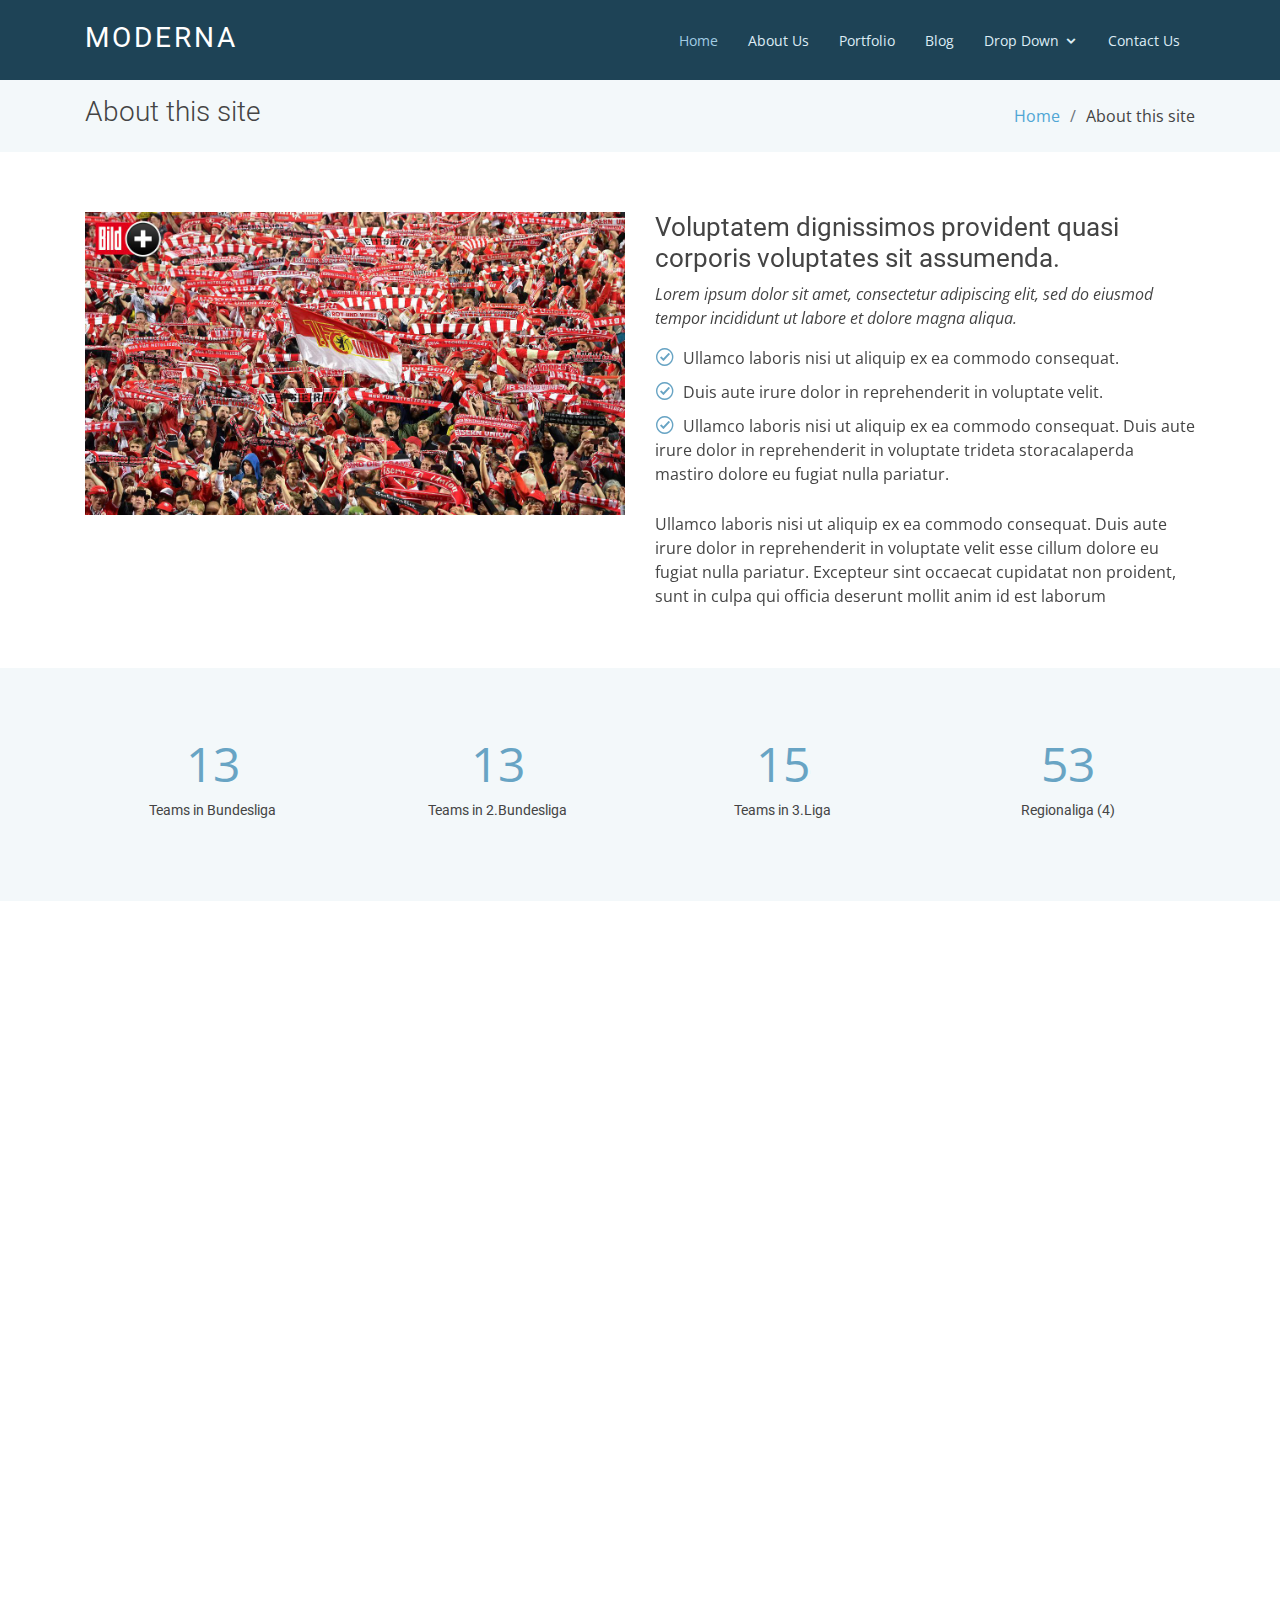
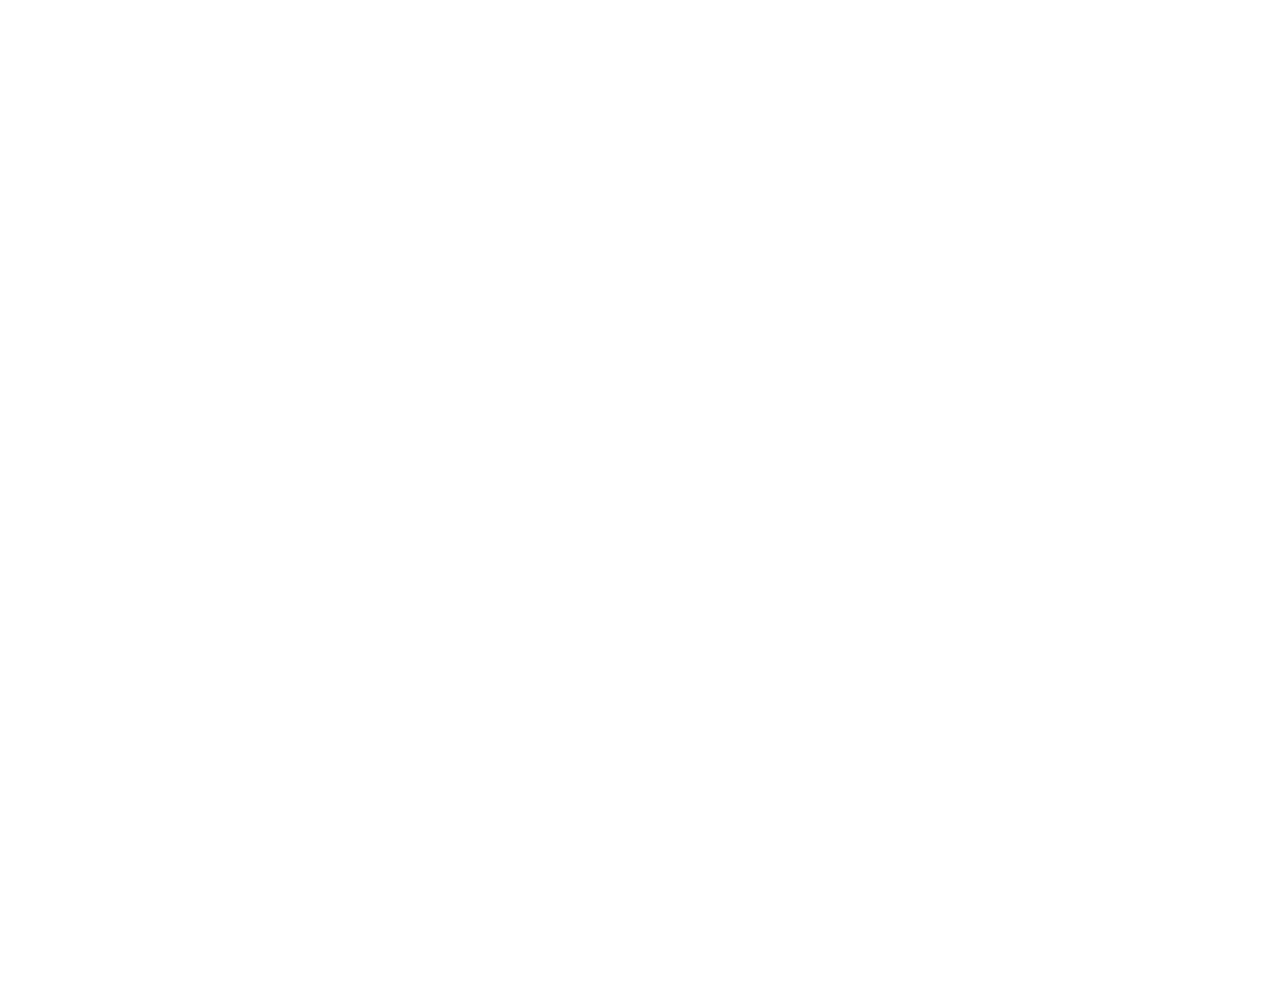
==== about.html @ 38995086 "about page 3" ====
<!DOCTYPE html>
<html lang="en">

<head>
  <meta charset="utf-8">
  <meta content="width=device-width, initial-scale=1.0" name="viewport">

  <title>About - Moderna Bootstrap Template</title>
  <meta content="" name="descriptison">
  <meta content="" name="keywords">

  <!-- Favicons -->
  <link href="assets/img/favicon.png" rel="icon">
  <link href="assets/img/apple-touch-icon.png" rel="apple-touch-icon">

  <!-- Google Fonts -->
  <link href="https://fonts.googleapis.com/css?family=Open+Sans:300,300i,400,400i,600,600i,700,700i|Roboto:300,300i,400,400i,500,500i,700,700i&display=swap" rel="stylesheet">

  <!-- Vendor CSS Files -->
  <link href="assets/vendor/bootstrap/css/bootstrap.min.css" rel="stylesheet">
  <link href="assets/vendor/animate.css/animate.min.css" rel="stylesheet">
  <link href="assets/vendor/icofont/icofont.min.css" rel="stylesheet">
  <link href="assets/vendor/boxicons/css/boxicons.min.css" rel="stylesheet">
  <link href="assets/vendor/venobox/venobox.css" rel="stylesheet">
  <link href="assets/vendor/owl.carousel/assets/owl.carousel.min.css" rel="stylesheet">
  <link href="assets/vendor/aos/aos.css" rel="stylesheet">

  <!-- Template Main CSS File -->
  <link href="assets/css/style.css" rel="stylesheet">

  <!-- =======================================================
  * Template Name: Moderna - v2.0.0
  * Template URL: https://bootstrapmade.com/free-bootstrap-template-corporate-moderna/
  * Author: BootstrapMade.com
  * License: https://bootstrapmade.com/license/
  ======================================================== -->
</head>

<body>

  <!-- ======= Header ======= -->
  <header id="header" class="fixed-top ">
    <div class="container">

      <div class="logo float-left">
        <h1 class="text-light"><a href="index.html"><span>Moderna</span></a></h1>
        <!-- Uncomment below if you prefer to use an image logo -->
        <!-- <a href="index.html"><img src="assets/img/logo.png" alt="" class="img-fluid"></a>-->
      </div>

      <nav class="nav-menu float-right d-none d-lg-block">
        <ul>
          <li class="active"><a href="index.html">Home</a></li>
          <li><a href="about.html">About Us</a></li>
          <li><a href="portfolio.html">Portfolio</a></li>
          <li><a href="blog.html">Blog</a></li>
          <li class="drop-down"><a href="">Drop Down</a>
            <ul>
              <li><a href="#">Drop Down 1</a></li>
              <li class="drop-down"><a href="#">Drop Down 2</a>
                <ul>
                  <li><a href="#">Deep Drop Down 1</a></li>
                  <li><a href="#">Deep Drop Down 2</a></li>
                  <li><a href="#">Deep Drop Down 3</a></li>
                  <li><a href="#">Deep Drop Down 4</a></li>
                  <li><a href="#">Deep Drop Down 5</a></li>
                </ul>
              </li>
              <li><a href="#">Drop Down 3</a></li>
              <li><a href="#">Drop Down 4</a></li>
              <li><a href="#">Drop Down 5</a></li>
            </ul>
          </li>
          <li><a href="contact.html">Contact Us</a></li>
        </ul>
      </nav><!-- .nav-menu -->

    </div>
  </header><!-- End Header -->

  <main id="main">

    <!-- ======= About Us Section ======= -->
    <section class="breadcrumbs">
      <div class="container">

        <div class="d-flex justify-content-between align-items-center">
          <h2>About this site</h2>
          <ol>
            <li><a href="index.html">Home</a></li>
            <li>About this site</li>
          </ol>
        </div>

      </div>
    </section><!-- End About Us Section -->

    <!-- ======= About Section ======= -->
    <section class="about" data-aos="fade-up">
      <div class="container">

        <div class="row">
          <div class="col-lg-6">
            <img src="assets/img/aboutimg2.jpg" class="img-fluid" alt="">
          </div>
          <div class="col-lg-6 pt-4 pt-lg-0">
            <h3>Voluptatem dignissimos provident quasi corporis voluptates sit assumenda.</h3>
            <p class="font-italic">
              Lorem ipsum dolor sit amet, consectetur adipiscing elit, sed do eiusmod tempor incididunt ut labore et dolore
              magna aliqua.
            </p>
            <ul>
              <li><i class="icofont-check-circled"></i> Ullamco laboris nisi ut aliquip ex ea commodo consequat.</li>
              <li><i class="icofont-check-circled"></i> Duis aute irure dolor in reprehenderit in voluptate velit.</li>
              <li><i class="icofont-check-circled"></i> Ullamco laboris nisi ut aliquip ex ea commodo consequat. Duis aute irure dolor in reprehenderit in voluptate trideta storacalaperda mastiro dolore eu fugiat nulla pariatur.</li>
            </ul>
            <p>
              Ullamco laboris nisi ut aliquip ex ea commodo consequat. Duis aute irure dolor in reprehenderit in voluptate
              velit esse cillum dolore eu fugiat nulla pariatur. Excepteur sint occaecat cupidatat non proident, sunt in
              culpa qui officia deserunt mollit anim id est laborum
            </p>
          </div>
        </div>

      </div>
    </section><!-- End About Section -->

    <!-- ======= Facts Section ======= -->
    <section class="facts section-bg" data-aos="fade-up">
      <div class="container">

        <div class="row counters">

          <div class="col-lg-3 col-6 text-center">
            <span data-toggle="counter-up">18</span>
            <p>Teams in Bundesliga</p>
          </div>

          <div class="col-lg-3 col-6 text-center">
            <span data-toggle="counter-up">18</span>
            <p>Teams in 2.Bundesliga</p>
          </div>

          <div class="col-lg-3 col-6 text-center">
            <span data-toggle="counter-up">20</span>
            <p>Teams in 3.Liga</p>
          </div>

          <div class="col-lg-3 col-6 text-center">
            <span data-toggle="counter-up">72</span>
            <p>Regionaliga (4)</p>
          </div>

        </div>

      </div>
    </section><!-- End Facts Section -->

    <!-- ======= Our Skills Section ======= -->
    <section class="skills" data-aos="fade-up">
      <div class="container">

        <div class="section-title">
          <h2>Clubs with the most fans</h2>
          <p>According to Statiska, FC Bayern München has the most fans among the Bundesliga.</p>
        </div>

        <div class="skills-content">

          <div class="progress">
            <div class="progress-bar bg-danger" role="progressbar" aria-valuenow="91.7" aria-valuemin="0" aria-valuemax="100">
              <span class="skill">FC Bayern München<i class="val">9.17 million</i></span>
            </div>
          </div>

          <div class="progress">
            <div class="progress-bar bg-warning" role="progressbar" aria-valuenow="59.5" aria-valuemin="0" aria-valuemax="100">
              <span class="skill">Borussia Dortmund</a><i class="val">5.95 million</i></span>
            </div>
          </div>

          <div class="progress">
            <div class="progress-bar bg-info" role="progressbar" aria-valuenow="18.3" aria-valuemin="0" aria-valuemax="100">
              <span class="skill">HSV<i class="val">1.81 million</i></span>
            </div>
          </div>

          <div class="progress">
            <div class="progress-bar bg-primary" role="progressbar" aria-valuenow="18" aria-valuemin="0" aria-valuemax="100">
              <span class="skill">FC Schalke 04<i class="val">1.8 million</i></span>
            </div>

          </div>

        </div>

      </div>
    </section><!-- End Our Skills Section -->

    <!-- ======= Tetstimonials Section ======= -->
    <section class="testimonials" data-aos="fade-up">
      <div class="container">

        <div class="section-title">
          <h2>Mottos</h2>
          <p>Many clubs have their own mottos, that fans use. Not all the German football clubs have mottos. But for some bigger clubs, such as FC Bayern, their motto "Mia san Mia" is definitely worldwide famous.</p>
        </div>

        <div class="owl-carousel testimonials-carousel">

          <div class="testimonial-item">
            <a href="https://www.youtube.com/watch?v=UnU0D4StXz0&vl=en" target="_blank">
            <img src="assets/img/testimonials/aboutmotto1.jpg" class="testimonial-img" alt="">
          </a>
            <h3>Mia san Mia</h3>
            <h4>FC Bayern München</h4>
            <p>
              <i class="bx bxs-quote-alt-left quote-icon-left"></i>
              "Mia san Mia" is the Bavarian variation of the standard German, "Wir sind wir," or in English, "We are who we are."
              <i class="bx bxs-quote-alt-right quote-icon-right"></i>
            </p>
          </div>

          <div class="testimonial-item">
            <a href="https://www.youtube.com/watch?v=GxeSOawFvVc" target="_blank">
            <img src="assets/img/testimonials/aboutmotto2.jpg" class="testimonial-img" alt="">
          </a>
            <h3>Echte Liebe</h3>
            <h4>Borussia Dortmund</h4>
            <p>
              <i class="bx bxs-quote-alt-left quote-icon-left"></i>
            "Echte Liebe" means "the real love." Dortmund's fans are famous for their love and support towards the club.
              <i class="bx bxs-quote-alt-right quote-icon-right"></i>
            </p>
          </div>

          <div class="testimonial-item">
            <a href="#" target="_blank">
            <img src="assets/img/testimonials/aboutmotto3.jpg" class="testimonial-img" alt="">
          </a>
            <h3>Unser Liebe, Unser Leiden, Unser Leben</h3>
            <h4>Hamburger SV</h4>
            <p>
              <i class="bx bxs-quote-alt-left quote-icon-left"></i>
            The HSV fans enjoy print their motto "Unsere Liebe, Unser Leiden, Unser Leben (Our love, our passion, our lives)"in large letters.
              <i class="bx bxs-quote-alt-right quote-icon-right"></i>
            </p>
          </div>

          <div class="testimonial-item">
            <a href="https://www.youtube.com/watch?v=rd2KHdOimXU" target="_blank">
            <img src="assets/img/testimonials/aboutmotto4.jpg" class="testimonial-img" alt="">
          </a>
            <h3>Wir Leben Dich</h3>
            <h4>FC Schalke 04</h4>
            <p>
              <i class="bx bxs-quote-alt-left quote-icon-left"></i>
              "Wir leben dich" simply means "We live you" in English.
              <i class="bx bxs-quote-alt-right quote-icon-right"></i>
            </p>
          </div>

        </div>

      </div>
    </section><!-- End Ttstimonials Section -->

  </main><!-- End #main -->

  <!-- ======= Footer ======= -->
  <footer id="footer" data-aos="fade-up" data-aos-easing="ease-in-out" data-aos-duration="500">

    <div class="footer-newsletter">
      <div class="container">
        <div class="row">
          <div class="col-lg-6">
            <h4>Our Newsletter</h4>
            <p>Tamen quem nulla quae legam multos aute sint culpa legam noster magna</p>
          </div>
          <div class="col-lg-6">
            <form action="" method="post">
              <input type="email" name="email"><input type="submit" value="Subscribe">
            </form>
          </div>
        </div>
      </div>
    </div>

    <div class="footer-top">
      <div class="container">
        <div class="row">

          <div class="col-lg-3 col-md-6 footer-links">
            <h4>Useful Links</h4>
            <ul>
              <li><i class="bx bx-chevron-right"></i> <a href="#">Home</a></li>
              <li><i class="bx bx-chevron-right"></i> <a href="#">About us</a></li>
              <li><i class="bx bx-chevron-right"></i> <a href="#">Services</a></li>
              <li><i class="bx bx-chevron-right"></i> <a href="#">Terms of service</a></li>
              <li><i class="bx bx-chevron-right"></i> <a href="#">Privacy policy</a></li>
            </ul>
          </div>

          <div class="col-lg-3 col-md-6 footer-links">
            <h4>Our Services</h4>
            <ul>
              <li><i class="bx bx-chevron-right"></i> <a href="#">Web Design</a></li>
              <li><i class="bx bx-chevron-right"></i> <a href="#">Web Development</a></li>
              <li><i class="bx bx-chevron-right"></i> <a href="#">Product Management</a></li>
              <li><i class="bx bx-chevron-right"></i> <a href="#">Marketing</a></li>
              <li><i class="bx bx-chevron-right"></i> <a href="#">Graphic Design</a></li>
            </ul>
          </div>

          <div class="col-lg-3 col-md-6 footer-contact">
            <h4>Contact Us</h4>
            <p>
              A108 Adam Street <br>
              New York, NY 535022<br>
              United States <br><br>
              <strong>Phone:</strong> +1 5589 55488 55<br>
              <strong>Email:</strong> info@example.com<br>
            </p>

          </div>

          <div class="col-lg-3 col-md-6 footer-info">
            <h3>About Moderna</h3>
            <p>Cras fermentum odio eu feugiat lide par naso tierra. Justo eget nada terra videa magna derita valies darta donna mare fermentum iaculis eu non diam phasellus.</p>
            <div class="social-links mt-3">
              <a href="#" class="twitter"><i class="bx bxl-twitter"></i></a>
              <a href="#" class="facebook"><i class="bx bxl-facebook"></i></a>
              <a href="#" class="instagram"><i class="bx bxl-instagram"></i></a>
              <a href="#" class="linkedin"><i class="bx bxl-linkedin"></i></a>
            </div>
          </div>

        </div>
      </div>
    </div>

    <div class="container">
      <div class="copyright">
        &copy; Copyright <strong><span>Moderna</span></strong>. All Rights Reserved
      </div>
      <div class="credits">
        <!-- All the links in the footer should remain intact. -->
        <!-- You can delete the links only if you purchased the pro version. -->
        <!-- Licensing information: https://bootstrapmade.com/license/ -->
        <!-- Purchase the pro version with working PHP/AJAX contact form: https://bootstrapmade.com/free-bootstrap-template-corporate-moderna/ -->
        Designed by <a href="https://bootstrapmade.com/">BootstrapMade</a>
      </div>
    </div>
  </footer><!-- End Footer -->

  <a href="#" class="back-to-top"><i class="icofont-simple-up"></i></a>

  <!-- Vendor JS Files -->
  <script src="assets/vendor/jquery/jquery.min.js"></script>
  <script src="assets/vendor/bootstrap/js/bootstrap.bundle.min.js"></script>
  <script src="assets/vendor/jquery.easing/jquery.easing.min.js"></script>
  <script src="assets/vendor/php-email-form/validate.js"></script>
  <script src="assets/vendor/venobox/venobox.min.js"></script>
  <script src="assets/vendor/waypoints/jquery.waypoints.min.js"></script>
  <script src="assets/vendor/counterup/counterup.min.js"></script>
  <script src="assets/vendor/owl.carousel/owl.carousel.min.js"></script>
  <script src="assets/vendor/isotope-layout/isotope.pkgd.min.js"></script>
  <script src="assets/vendor/aos/aos.js"></script>

  <!-- Template Main JS File -->
  <script src="assets/js/main.js"></script>

</body>

</html>
---- assets/vendor/venobox/venobox.css ----
/* ------ venobox.css --------*/
.vbox-overlay *, .vbox-overlay *:before, .vbox-overlay *:after{
    -webkit-backface-visibility: hidden;
    -webkit-box-sizing:border-box;
    -moz-box-sizing:border-box;
    box-sizing:border-box;
}
.vbox-overlay * { 
    -webkit-backface-visibility: visible;
    backface-visibility: visible;
}
.vbox-overlay{
    display: -webkit-flex;
    display: flex;
    -webkit-flex-direction: column;
    flex-direction: column;
    -webkit-justify-content: center;
    justify-content: center;
    -webkit-align-items: center;
    align-items: center;
    position: fixed;
    left: 0;
    top: 0;
    bottom: 0;
    right: 0;
    z-index: 1040;
    -webkit-transform:translateZ(1000px);
    transform: translateZ(1000px);
    transform-style: preserve-3d;
}

/* ----- navigation ----- */
.vbox-title{
    width: 100%;
    height: 40px;
    float: left;
    text-align: center;
    line-height: 28px;
    font-size: 12px;
    padding: 6px 40px;
    overflow: hidden;
    position: fixed;
    display: none;
    left: 0;
    z-index: 1050;
}
.vbox-close{
    cursor: pointer;
    position: fixed;
    top: -1px;
    right: 0;
    width: 50px;
    height: 40px;
    padding: 6px;
    display: block;
    background-position:10px center;
    overflow: hidden;
    font-size: 24px;
    line-height: 1;
    text-align: center;
    z-index: 1050;
}
.vbox-num{
    cursor: pointer;
    position: fixed;
    left: 0;
    height: 40px;
    display: block;
    overflow: hidden;
    line-height: 28px;
    font-size: 12px;
    padding: 6px 10px;
    display: none;
    z-index: 1050;
}
/* ----- navigation ARROWS ----- */
.vbox-next, .vbox-prev{
    position: fixed;
    top: 50%;
    margin-top: -15px;
    overflow: hidden;
    cursor: pointer;
    display: block;
    width: 45px;
    height: 45px;
    z-index: 1050;
}
.vbox-next span, .vbox-prev span{
    position: relative;
    width: 20px;
    height: 20px;
    border: 2px solid transparent;
    border-top-color: #B6B6B6;
    border-right-color: #B6B6B6;
    text-indent: -100px;
    position: absolute;
    top: 8px;
    display: block;
}
.vbox-prev{
    left: 15px;
}
.vbox-next{
    right: 15px;
}
.vbox-prev span{
    left: 10px;
    -ms-transform: rotate(-135deg);
    -webkit-transform: rotate(-135deg);
    transform: rotate(-135deg);
}
.vbox-next span{
    -ms-transform: rotate(45deg);
    -webkit-transform: rotate(45deg);
    transform: rotate(45deg);
    right: 10px;
}
/* ------- inline window ------ */
.vbox-inline{
    width: 420px;
    height: 315px;
    height: 70vh;
    padding: 10px;
    background: #fff;
    margin: 0 auto;
    overflow: auto;
    text-align: left;
}
/* ------- Video & iFrames window ------ */
.venoframe{
    max-width: 100%;
    width: 100%;
    border: none;
    width: 100%;
    height: 260px;
    height: 70vh;
}
.venoframe.vbvid{
    height: 260px;
}
@media (min-width: 768px) {
    .venoframe, .vbox-inline{
        width: 90%;
        height: 360px;
        height: 70vh;
    }
    .venoframe.vbvid{
        width: 640px;
        height: 360px;
    }
}
@media (min-width: 992px) {
    .venoframe, .vbox-inline{
        max-width: 1200px;
        width: 80%;
        height: 540px;
        height: 70vh;
    }
    .venoframe.vbvid{
        width: 960px;
        height: 540px;
    }
}
/* 
Please do NOT edit this part! 
or at least read this note: http://i.imgur.com/7C0ws9e.gif
*/
.vbox-open{
    overflow: hidden;
}
.vbox-container{
    position: absolute;
    left: 0;
    right: 0;
    top: 0;
    bottom: 0;
    overflow-x: hidden;
    overflow-y: scroll;
    overflow-scrolling: touch;
    -webkit-overflow-scrolling: touch;
    z-index: 20;
    max-height: 100%;

}

.vbox-content{
    text-align: center;
    float: left;
    width: 100%;
    position: relative;
    overflow: hidden;
    padding: 20px 10px;
}
.vbox-container img{
    max-width: 100%;
    height: auto;
}
.vbox-figlio{
    box-shadow: 0 0 12px rgba(0,0,0,0.19), 0 6px 6px rgba(0,0,0,0.23);
    max-width: 100%;
    text-align: initial;
}
img.vbox-figlio{
    -webkit-user-select: none;
-khtml-user-select: none;
-moz-user-select: none;
-o-user-select: none;
user-select: none;
}
.vbox-content.swipe-left{
    margin-left: -200px !important;
}
.vbox-content.swipe-right{
    margin-left: 200px !important;
}
.vbox-animated{
    webkit-transition: margin 300ms ease-out;
    transition: margin 300ms ease-out;
}

/* ---------- preloader ----------
 * SPINKIT 
 * http://tobiasahlin.com/spinkit/
-------------------------------- */
.sk-double-bounce,.sk-rotating-plane{width:40px;height:40px;margin:40px auto}.sk-rotating-plane{background-color:#333;-webkit-animation:sk-rotatePlane 1.2s infinite ease-in-out;animation:sk-rotatePlane 1.2s infinite ease-in-out}@-webkit-keyframes sk-rotatePlane{0%{-webkit-transform:perspective(120px) rotateX(0) rotateY(0);transform:perspective(120px) rotateX(0) rotateY(0)}50%{-webkit-transform:perspective(120px) rotateX(-180.1deg) rotateY(0);transform:perspective(120px) rotateX(-180.1deg) rotateY(0)}100%{-webkit-transform:perspective(120px) rotateX(-180deg) rotateY(-179.9deg);transform:perspective(120px) rotateX(-180deg) rotateY(-179.9deg)}}@keyframes sk-rotatePlane{0%{-webkit-transform:perspective(120px) rotateX(0) rotateY(0);transform:perspective(120px) rotateX(0) rotateY(0)}50%{-webkit-transform:perspective(120px) rotateX(-180.1deg) rotateY(0);transform:perspective(120px) rotateX(-180.1deg) rotateY(0)}100%{-webkit-transform:perspective(120px) rotateX(-180deg) rotateY(-179.9deg);transform:perspective(120px) rotateX(-180deg) rotateY(-179.9deg)}}.sk-double-bounce{position:relative}.sk-double-bounce .sk-child{width:100%;height:100%;border-radius:50%;background-color:#333;opacity:.6;position:absolute;top:0;left:0;-webkit-animation:sk-doubleBounce 2s infinite ease-in-out;animation:sk-doubleBounce 2s infinite ease-in-out}.sk-chasing-dots .sk-child,.sk-spinner-pulse,.sk-three-bounce .sk-child{background-color:#333;border-radius:100%}.sk-double-bounce .sk-double-bounce2{-webkit-animation-delay:-1s;animation-delay:-1s}@-webkit-keyframes sk-doubleBounce{0%,100%{-webkit-transform:scale(0);transform:scale(0)}50%{-webkit-transform:scale(1);transform:scale(1)}}@keyframes sk-doubleBounce{0%,100%{-webkit-transform:scale(0);transform:scale(0)}50%{-webkit-transform:scale(1);transform:scale(1)}}.sk-wave{margin:40px auto;width:50px;height:40px;text-align:center;font-size:10px}.sk-wave .sk-rect{background-color:#333;height:100%;width:6px;display:inline-block;-webkit-animation:sk-waveStretchDelay 1.2s infinite ease-in-out;animation:sk-waveStretchDelay 1.2s infinite ease-in-out}.sk-wave .sk-rect1{-webkit-animation-delay:-1.2s;animation-delay:-1.2s}.sk-wave .sk-rect2{-webkit-animation-delay:-1.1s;animation-delay:-1.1s}.sk-wave .sk-rect3{-webkit-animation-delay:-1s;animation-delay:-1s}.sk-wave .sk-rect4{-webkit-animation-delay:-.9s;animation-delay:-.9s}.sk-wave .sk-rect5{-webkit-animation-delay:-.8s;animation-delay:-.8s}@-webkit-keyframes sk-waveStretchDelay{0%,100%,40%{-webkit-transform:scaleY(.4);transform:scaleY(.4)}20%{-webkit-transform:scaleY(1);transform:scaleY(1)}}@keyframes sk-waveStretchDelay{0%,100%,40%{-webkit-transform:scaleY(.4);transform:scaleY(.4)}20%{-webkit-transform:scaleY(1);transform:scaleY(1)}}.sk-wandering-cubes{margin:40px auto;width:40px;height:40px;position:relative}.sk-wandering-cubes .sk-cube{background-color:#333;width:10px;height:10px;position:absolute;top:0;left:0;-webkit-animation:sk-wanderingCube 1.8s ease-in-out -1.8s infinite both;animation:sk-wanderingCube 1.8s ease-in-out -1.8s infinite both}.sk-chasing-dots,.sk-spinner-pulse{width:40px;height:40px;margin:40px auto}.sk-wandering-cubes .sk-cube2{-webkit-animation-delay:-.9s;animation-delay:-.9s}@-webkit-keyframes sk-wanderingCube{0%{-webkit-transform:rotate(0);transform:rotate(0)}25%{-webkit-transform:translateX(30px) rotate(-90deg) scale(.5);transform:translateX(30px) rotate(-90deg) scale(.5)}50%{-webkit-transform:translateX(30px) translateY(30px) rotate(-179deg);transform:translateX(30px) translateY(30px) rotate(-179deg)}50.1%{-webkit-transform:translateX(30px) translateY(30px) rotate(-180deg);transform:translateX(30px) translateY(30px) rotate(-180deg)}75%{-webkit-transform:translateX(0) translateY(30px) rotate(-270deg) scale(.5);transform:translateX(0) translateY(30px) rotate(-270deg) scale(.5)}100%{-webkit-transform:rotate(-360deg);transform:rotate(-360deg)}}@keyframes sk-wanderingCube{0%{-webkit-transform:rotate(0);transform:rotate(0)}25%{-webkit-transform:translateX(30px) rotate(-90deg) scale(.5);transform:translateX(30px) rotate(-90deg) scale(.5)}50%{-webkit-transform:translateX(30px) translateY(30px) rotate(-179deg);transform:translateX(30px) translateY(30px) rotate(-179deg)}50.1%{-webkit-transform:translateX(30px) translateY(30px) rotate(-180deg);transform:translateX(30px) translateY(30px) rotate(-180deg)}75%{-webkit-transform:translateX(0) translateY(30px) rotate(-270deg) scale(.5);transform:translateX(0) translateY(30px) rotate(-270deg) scale(.5)}100%{-webkit-transform:rotate(-360deg);transform:rotate(-360deg)}}.sk-spinner-pulse{-webkit-animation:sk-pulseScaleOut 1s infinite ease-in-out;animation:sk-pulseScaleOut 1s infinite ease-in-out}@-webkit-keyframes sk-pulseScaleOut{0%{-webkit-transform:scale(0);transform:scale(0)}100%{-webkit-transform:scale(1);transform:scale(1);opacity:0}}@keyframes sk-pulseScaleOut{0%{-webkit-transform:scale(0);transform:scale(0)}100%{-webkit-transform:scale(1);transform:scale(1);opacity:0}}.sk-chasing-dots{position:relative;text-align:center;-webkit-animation:sk-chasingDotsRotate 2s infinite linear;animation:sk-chasingDotsRotate 2s infinite linear}.sk-chasing-dots .sk-child{width:60%;height:60%;display:inline-block;position:absolute;top:0;-webkit-animation:sk-chasingDotsBounce 2s infinite ease-in-out;animation:sk-chasingDotsBounce 2s infinite ease-in-out}.sk-chasing-dots .sk-dot2{top:auto;bottom:0;-webkit-animation-delay:-1s;animation-delay:-1s}@-webkit-keyframes sk-chasingDotsRotate{100%{-webkit-transform:rotate(360deg);transform:rotate(360deg)}}@keyframes sk-chasingDotsRotate{100%{-webkit-transform:rotate(360deg);transform:rotate(360deg)}}@-webkit-keyframes sk-chasingDotsBounce{0%,100%{-webkit-transform:scale(0);transform:scale(0)}50%{-webkit-transform:scale(1);transform:scale(1)}}@keyframes sk-chasingDotsBounce{0%,100%{-webkit-transform:scale(0);transform:scale(0)}50%{-webkit-transform:scale(1);transform:scale(1)}}.sk-three-bounce{margin:40px auto;width:80px;text-align:center}.sk-three-bounce .sk-child{width:20px;height:20px;display:inline-block;-webkit-animation:sk-three-bounce 1.4s ease-in-out 0s infinite both;animation:sk-three-bounce 1.4s ease-in-out 0s infinite both}.sk-circle .sk-child:before,.sk-fading-circle .sk-circle:before{display:block;border-radius:100%;content:'';background-color:#333}.sk-three-bounce .sk-bounce1{-webkit-animation-delay:-.32s;animation-delay:-.32s}.sk-three-bounce .sk-bounce2{-webkit-animation-delay:-.16s;animation-delay:-.16s}@-webkit-keyframes sk-three-bounce{0%,100%,80%{-webkit-transform:scale(0);transform:scale(0)}40%{-webkit-transform:scale(1);transform:scale(1)}}@keyframes sk-three-bounce{0%,100%,80%{-webkit-transform:scale(0);transform:scale(0)}40%{-webkit-transform:scale(1);transform:scale(1)}}.sk-circle{margin:40px auto;width:40px;height:40px;position:relative}.sk-circle .sk-child{width:100%;height:100%;position:absolute;left:0;top:0}.sk-circle .sk-child:before{margin:0 auto;width:15%;height:15%;-webkit-animation:sk-circleBounceDelay 1.2s infinite ease-in-out both;animation:sk-circleBounceDelay 1.2s infinite ease-in-out both}.sk-circle .sk-circle2{-webkit-transform:rotate(30deg);-ms-transform:rotate(30deg);transform:rotate(30deg)}.sk-circle .sk-circle3{-webkit-transform:rotate(60deg);-ms-transform:rotate(60deg);transform:rotate(60deg)}.sk-circle .sk-circle4{-webkit-transform:rotate(90deg);-ms-transform:rotate(90deg);transform:rotate(90deg)}.sk-circle .sk-circle5{-webkit-transform:rotate(120deg);-ms-transform:rotate(120deg);transform:rotate(120deg)}.sk-circle .sk-circle6{-webkit-transform:rotate(150deg);-ms-transform:rotate(150deg);transform:rotate(150deg)}.sk-circle .sk-circle7{-webkit-transform:rotate(180deg);-ms-transform:rotate(180deg);transform:rotate(180deg)}.sk-circle .sk-circle8{-webkit-transform:rotate(210deg);-ms-transform:rotate(210deg);transform:rotate(210deg)}.sk-circle .sk-circle9{-webkit-transform:rotate(240deg);-ms-transform:rotate(240deg);transform:rotate(240deg)}.sk-circle .sk-circle10{-webkit-transform:rotate(270deg);-ms-transform:rotate(270deg);transform:rotate(270deg)}.sk-circle .sk-circle11{-webkit-transform:rotate(300deg);-ms-transform:rotate(300deg);transform:rotate(300deg)}.sk-circle .sk-circle12{-webkit-transform:rotate(330deg);-ms-transform:rotate(330deg);transform:rotate(330deg)}.sk-circle .sk-circle2:before{-webkit-animation-delay:-1.1s;animation-delay:-1.1s}.sk-circle .sk-circle3:before{-webkit-animation-delay:-1s;animation-delay:-1s}.sk-circle .sk-circle4:before{-webkit-animation-delay:-.9s;animation-delay:-.9s}.sk-circle .sk-circle5:before{-webkit-animation-delay:-.8s;animation-delay:-.8s}.sk-circle .sk-circle6:before{-webkit-animation-delay:-.7s;animation-delay:-.7s}.sk-circle .sk-circle7:before{-webkit-animation-delay:-.6s;animation-delay:-.6s}.sk-circle .sk-circle8:before{-webkit-animation-delay:-.5s;animation-delay:-.5s}.sk-circle .sk-circle9:before{-webkit-animation-delay:-.4s;animation-delay:-.4s}.sk-circle .sk-circle10:before{-webkit-animation-delay:-.3s;animation-delay:-.3s}.sk-circle .sk-circle11:before{-webkit-animation-delay:-.2s;animation-delay:-.2s}.sk-circle .sk-circle12:before{-webkit-animation-delay:-.1s;animation-delay:-.1s}@-webkit-keyframes sk-circleBounceDelay{0%,100%,80%{-webkit-transform:scale(0);transform:scale(0)}40%{-webkit-transform:scale(1);transform:scale(1)}}@keyframes sk-circleBounceDelay{0%,100%,80%{-webkit-transform:scale(0);transform:scale(0)}40%{-webkit-transform:scale(1);transform:scale(1)}}.sk-cube-grid{width:40px;height:40px;margin:40px auto}.sk-cube-grid .sk-cube{width:33.33%;height:33.33%;background-color:#333;float:left;-webkit-animation:sk-cubeGridScaleDelay 1.3s infinite ease-in-out;animation:sk-cubeGridScaleDelay 1.3s infinite ease-in-out}.sk-cube-grid .sk-cube1{-webkit-animation-delay:.2s;animation-delay:.2s}.sk-cube-grid .sk-cube2{-webkit-animation-delay:.3s;animation-delay:.3s}.sk-cube-grid .sk-cube3{-webkit-animation-delay:.4s;animation-delay:.4s}.sk-cube-grid .sk-cube4{-webkit-animation-delay:.1s;animation-delay:.1s}.sk-cube-grid .sk-cube5{-webkit-animation-delay:.2s;animation-delay:.2s}.sk-cube-grid .sk-cube6{-webkit-animation-delay:.3s;animation-delay:.3s}.sk-cube-grid .sk-cube7{-webkit-animation-delay:0ms;animation-delay:0ms}.sk-cube-grid .sk-cube8{-webkit-animation-delay:.1s;animation-delay:.1s}.sk-cube-grid .sk-cube9{-webkit-animation-delay:.2s;animation-delay:.2s}@-webkit-keyframes sk-cubeGridScaleDelay{0%,100%,70%{-webkit-transform:scale3D(1,1,1);transform:scale3D(1,1,1)}35%{-webkit-transform:scale3D(0,0,1);transform:scale3D(0,0,1)}}@keyframes sk-cubeGridScaleDelay{0%,100%,70%{-webkit-transform:scale3D(1,1,1);transform:scale3D(1,1,1)}35%{-webkit-transform:scale3D(0,0,1);transform:scale3D(0,0,1)}}.sk-fading-circle{margin:40px auto;width:40px;height:40px;position:relative}.sk-fading-circle .sk-circle{width:100%;height:100%;position:absolute;left:0;top:0}.sk-fading-circle .sk-circle:before{margin:0 auto;width:15%;height:15%;-webkit-animation:sk-circleFadeDelay 1.2s infinite ease-in-out both;animation:sk-circleFadeDelay 1.2s infinite ease-in-out both}.sk-fading-circle .sk-circle2{-webkit-transform:rotate(30deg);-ms-transform:rotate(30deg);transform:rotate(30deg)}.sk-fading-circle .sk-circle3{-webkit-transform:rotate(60deg);-ms-transform:rotate(60deg);transform:rotate(60deg)}.sk-fading-circle .sk-circle4{-webkit-transform:rotate(90deg);-ms-transform:rotate(90deg);transform:rotate(90deg)}.sk-fading-circle .sk-circle5{-webkit-transform:rotate(120deg);-ms-transform:rotate(120deg);transform:rotate(120deg)}.sk-fading-circle .sk-circle6{-webkit-transform:rotate(150deg);-ms-transform:rotate(150deg);transform:rotate(150deg)}.sk-fading-circle .sk-circle7{-webkit-transform:rotate(180deg);-ms-transform:rotate(180deg);transform:rotate(180deg)}.sk-fading-circle .sk-circle8{-webkit-transform:rotate(210deg);-ms-transform:rotate(210deg);transform:rotate(210deg)}.sk-fading-circle .sk-circle9{-webkit-transform:rotate(240deg);-ms-transform:rotate(240deg);transform:rotate(240deg)}.sk-fading-circle .sk-circle10{-webkit-transform:rotate(270deg);-ms-transform:rotate(270deg);transform:rotate(270deg)}.sk-fading-circle .sk-circle11{-webkit-transform:rotate(300deg);-ms-transform:rotate(300deg);transform:rotate(300deg)}.sk-fading-circle .sk-circle12{-webkit-transform:rotate(330deg);-ms-transform:rotate(330deg);transform:rotate(330deg)}.sk-fading-circle .sk-circle2:before{-webkit-animation-delay:-1.1s;animation-delay:-1.1s}.sk-fading-circle .sk-circle3:before{-webkit-animation-delay:-1s;animation-delay:-1s}.sk-fading-circle .sk-circle4:before{-webkit-animation-delay:-.9s;animation-delay:-.9s}.sk-fading-circle .sk-circle5:before{-webkit-animation-delay:-.8s;animation-delay:-.8s}.sk-fading-circle .sk-circle6:before{-webkit-animation-delay:-.7s;animation-delay:-.7s}.sk-fading-circle .sk-circle7:before{-webkit-animation-delay:-.6s;animation-delay:-.6s}.sk-fading-circle .sk-circle8:before{-webkit-animation-delay:-.5s;animation-delay:-.5s}.sk-fading-circle .sk-circle9:before{-webkit-animation-delay:-.4s;animation-delay:-.4s}.sk-fading-circle .sk-circle10:before{-webkit-animation-delay:-.3s;animation-delay:-.3s}.sk-fading-circle .sk-circle11:before{-webkit-animation-delay:-.2s;animation-delay:-.2s}.sk-fading-circle .sk-circle12:before{-webkit-animation-delay:-.1s;animation-delay:-.1s}@-webkit-keyframes sk-circleFadeDelay{0%,100%,39%{opacity:0}40%{opacity:1}}@keyframes sk-circleFadeDelay{0%,100%,39%{opacity:0}40%{opacity:1}}.sk-folding-cube{margin:40px auto;width:40px;height:40px;position:relative;-webkit-transform:rotateZ(45deg);transform:rotateZ(45deg)}.sk-folding-cube .sk-cube{float:left;width:50%;height:50%;position:relative;-webkit-transform:scale(1.1);-ms-transform:scale(1.1);transform:scale(1.1)}.sk-folding-cube .sk-cube:before{content:'';position:absolute;top:0;left:0;width:100%;height:100%;background-color:#333;-webkit-animation:sk-foldCubeAngle 2.4s infinite linear both;animation:sk-foldCubeAngle 2.4s infinite linear both;-webkit-transform-origin:100% 100%;-ms-transform-origin:100% 100%;transform-origin:100% 100%}.sk-folding-cube .sk-cube2{-webkit-transform:scale(1.1) rotateZ(90deg);transform:scale(1.1) rotateZ(90deg)}.sk-folding-cube .sk-cube3{-webkit-transform:scale(1.1) rotateZ(180deg);transform:scale(1.1) rotateZ(180deg)}.sk-folding-cube .sk-cube4{-webkit-transform:scale(1.1) rotateZ(270deg);transform:scale(1.1) rotateZ(270deg)}.sk-folding-cube .sk-cube2:before{-webkit-animation-delay:.3s;animation-delay:.3s}.sk-folding-cube .sk-cube3:before{-webkit-animation-delay:.6s;animation-delay:.6s}.sk-folding-cube .sk-cube4:before{-webkit-animation-delay:.9s;animation-delay:.9s}@-webkit-keyframes sk-foldCubeAngle{0%,10%{-webkit-transform:perspective(140px) rotateX(-180deg);transform:perspective(140px) rotateX(-180deg);opacity:0}25%,75%{-webkit-transform:perspective(140px) rotateX(0);transform:perspective(140px) rotateX(0);opacity:1}100%,90%{-webkit-transform:perspective(140px) rotateY(180deg);transform:perspective(140px) rotateY(180deg);opacity:0}}@keyframes sk-foldCubeAngle{0%,10%{-webkit-transform:perspective(140px) rotateX(-180deg);transform:perspective(140px) rotateX(-180deg);opacity:0}25%,75%{-webkit-transform:perspective(140px) rotateX(0);transform:perspective(140px) rotateX(0);opacity:1}100%,90%{-webkit-transform:perspective(140px) rotateY(180deg);transform:perspective(140px) rotateY(180deg);opacity:0}}
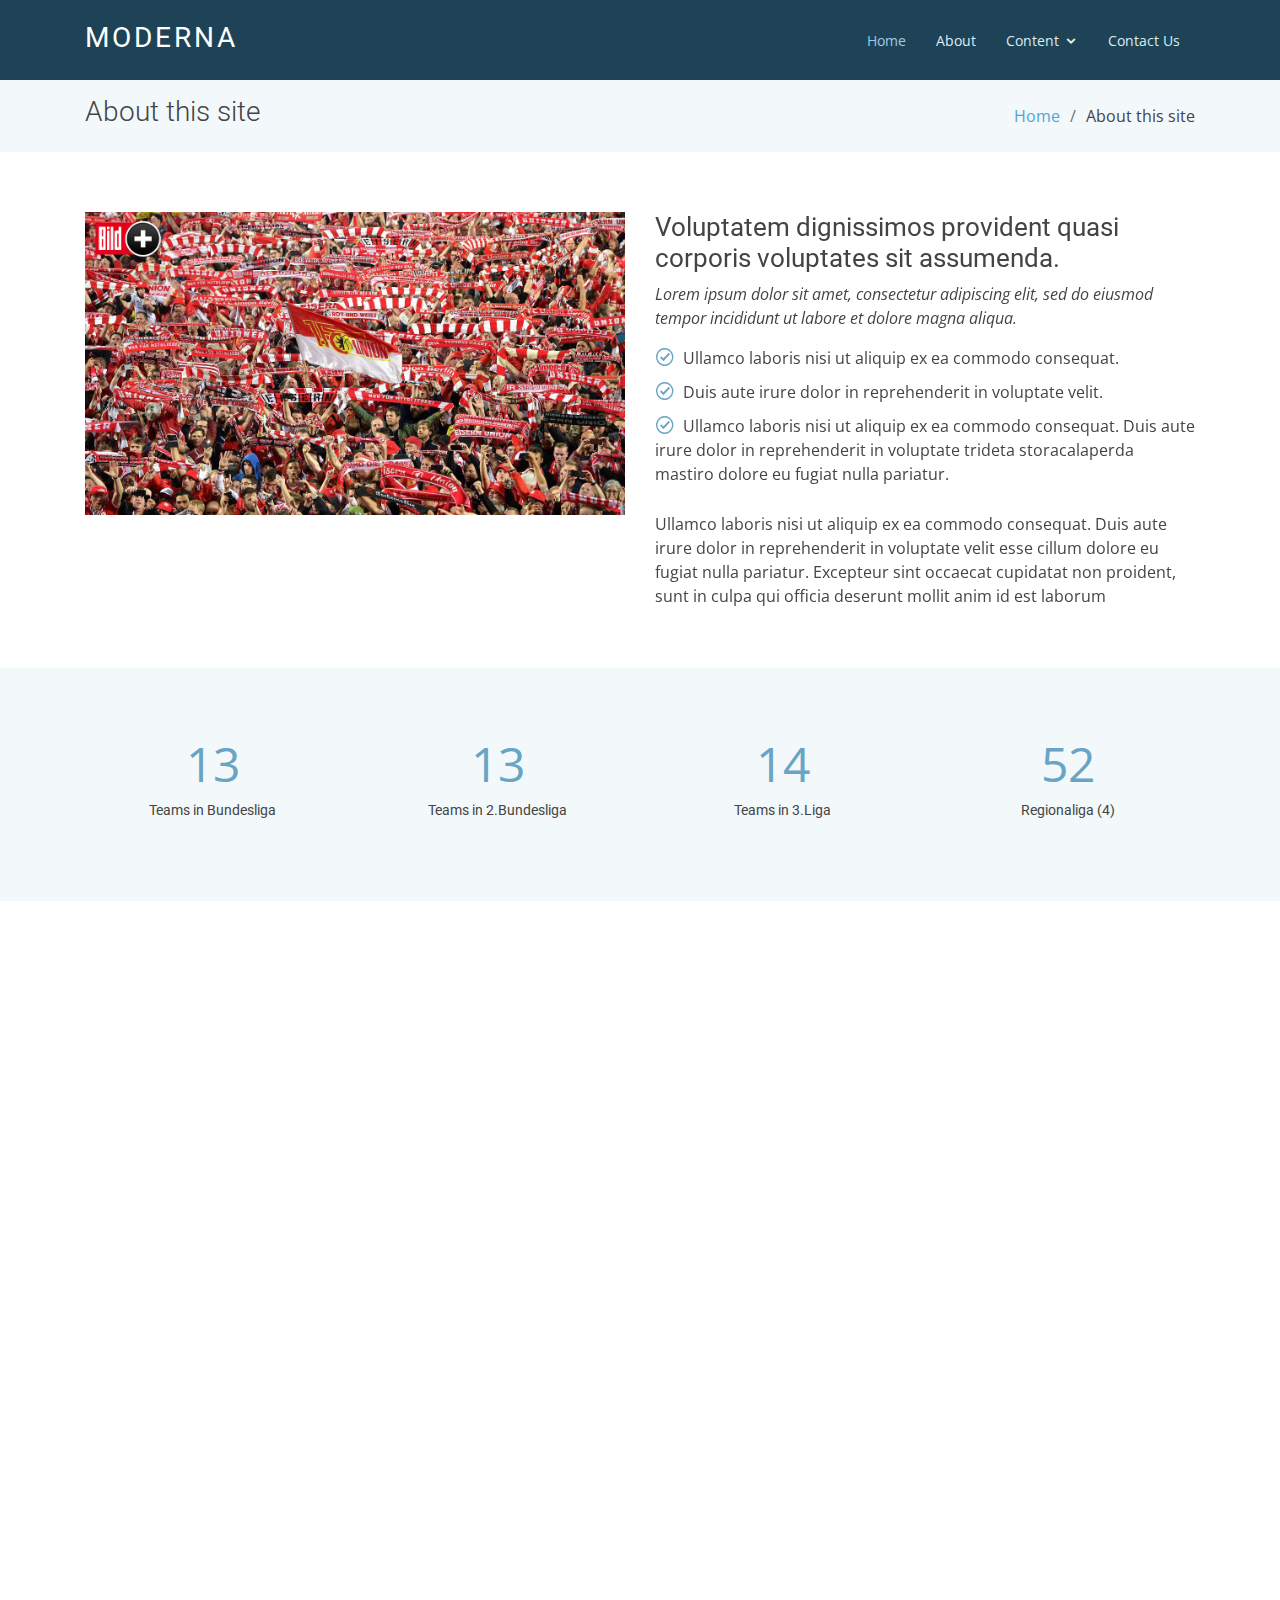
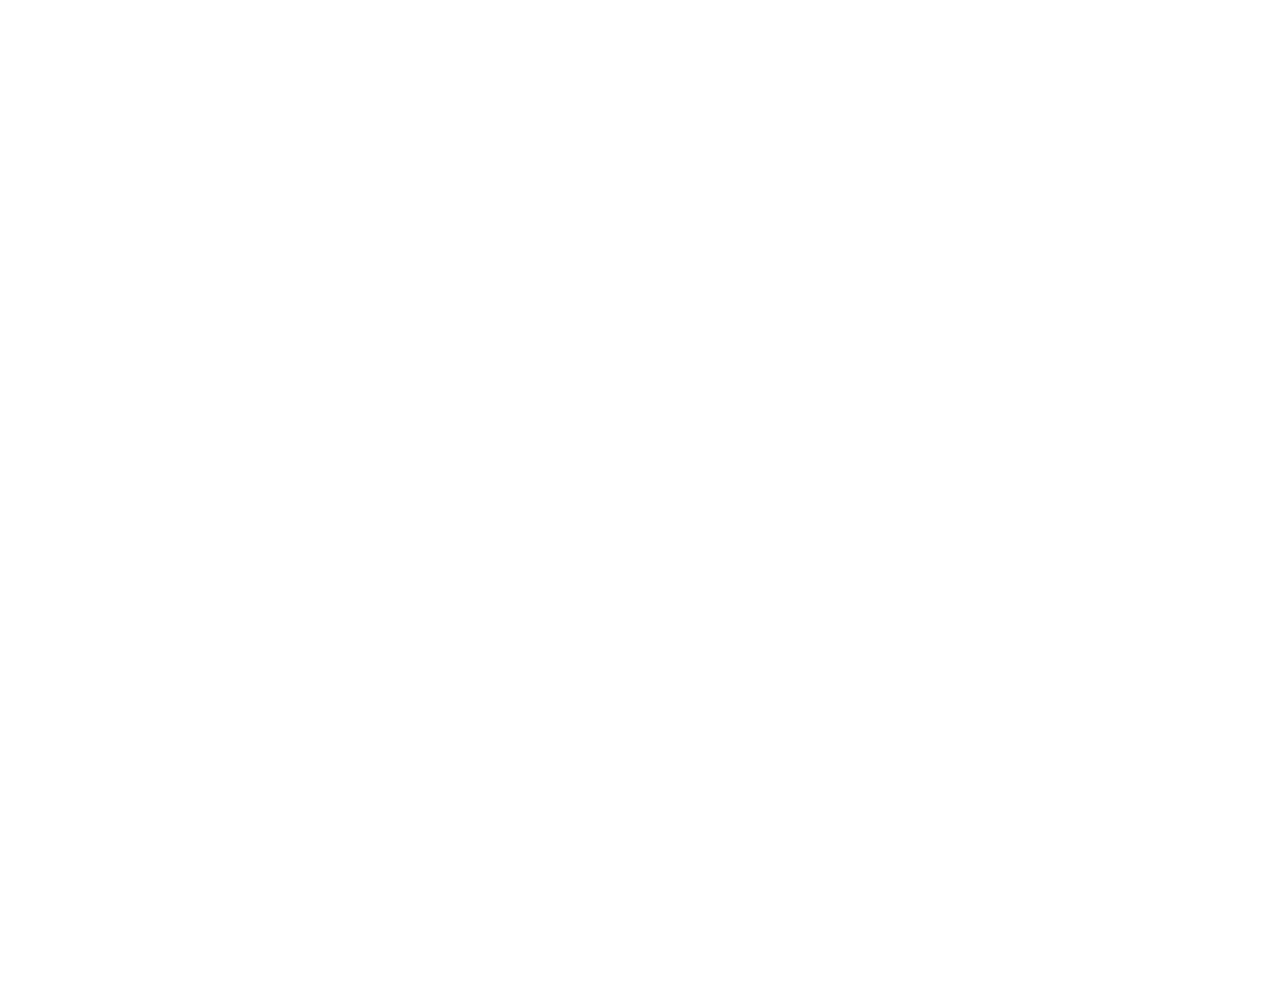
==== commit 65482063: "work" ====
--- a/about.html
+++ b/about.html
@@ -51,12 +51,10 @@
       <nav class="nav-menu float-right d-none d-lg-block">
         <ul>
           <li class="active"><a href="index.html">Home</a></li>
-          <li><a href="about.html">About Us</a></li>
-          <li><a href="portfolio.html">Portfolio</a></li>
-          <li><a href="blog.html">Blog</a></li>
-          <li class="drop-down"><a href="">Drop Down</a>
+          <li><a href="about.html">About</a></li>
+          <li class="drop-down"><a href="">Content</a>
             <ul>
-              <li><a href="#">Drop Down 1</a></li>
+                <li><a href="dropdown1.html">Numbers</a></li>
               <li class="drop-down"><a href="#">Drop Down 2</a>
                 <ul>
                   <li><a href="#">Deep Drop Down 1</a></li>
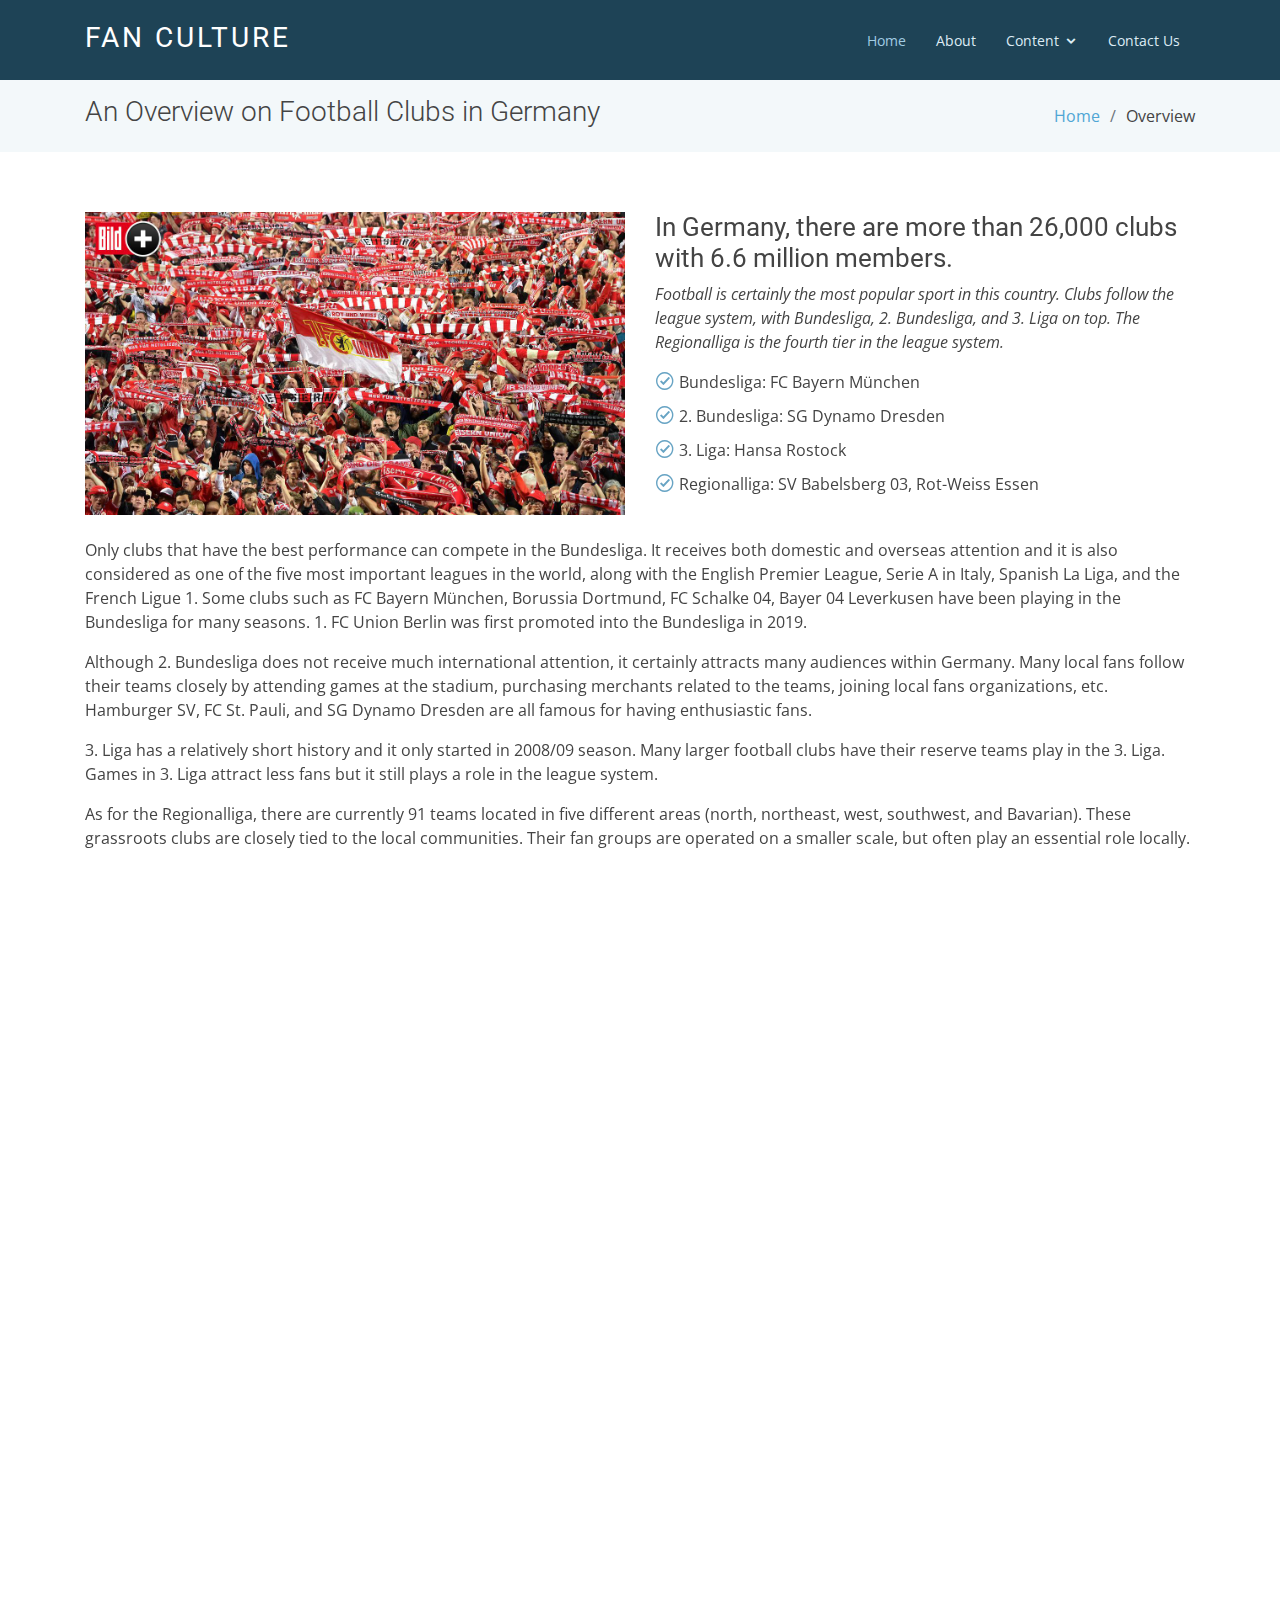
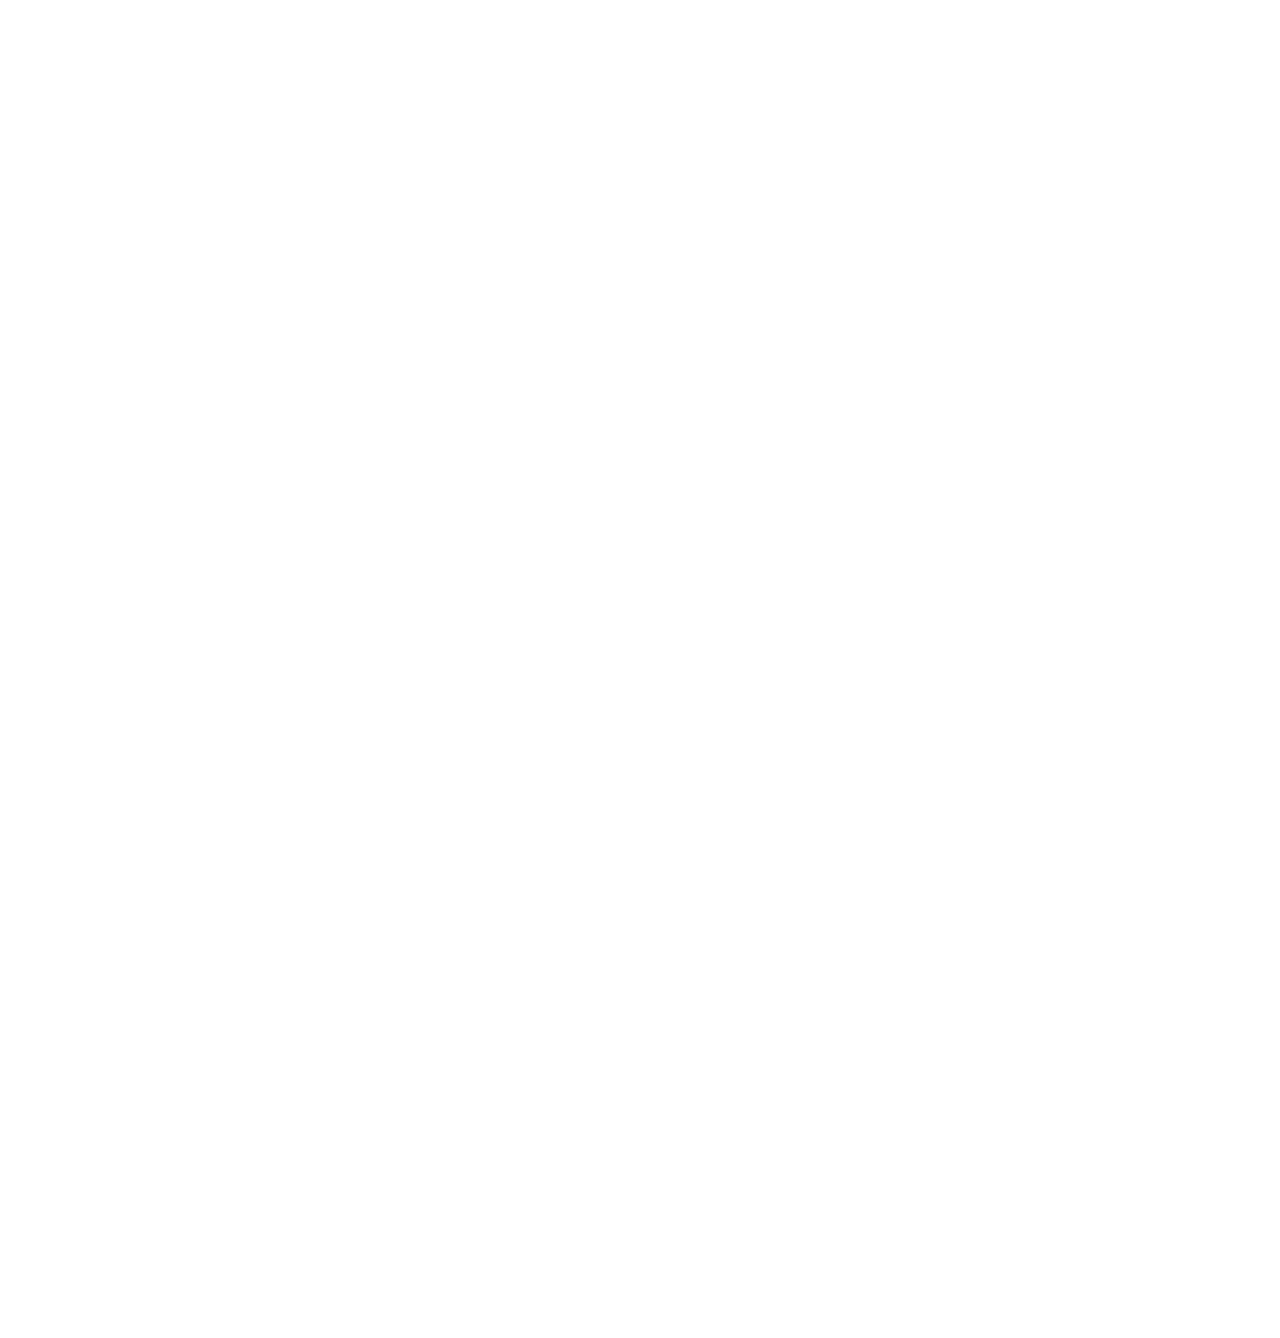
==== commit e1ca4023: "update1" ====
--- a/about.html
+++ b/about.html
@@ -5,12 +5,12 @@
   <meta charset="utf-8">
   <meta content="width=device-width, initial-scale=1.0" name="viewport">
 
-  <title>About - Moderna Bootstrap Template</title>
+  <title>About - German Football Clubs</title>
   <meta content="" name="descriptison">
   <meta content="" name="keywords">
 
   <!-- Favicons -->
-  <link href="assets/img/favicon.png" rel="icon">
+  <link href="assets/img/football.png" rel="icon">
   <link href="assets/img/apple-touch-icon.png" rel="apple-touch-icon">
 
   <!-- Google Fonts -->
@@ -43,7 +43,7 @@
     <div class="container">
 
       <div class="logo float-left">
-        <h1 class="text-light"><a href="index.html"><span>Moderna</span></a></h1>
+        <h1 class="text-light"><a href="index.html"><span>Fan Culture</span></a></h1>
         <!-- Uncomment below if you prefer to use an image logo -->
         <!-- <a href="index.html"><img src="assets/img/logo.png" alt="" class="img-fluid"></a>-->
       </div>
@@ -55,15 +55,23 @@
           <li class="drop-down"><a href="">Content</a>
             <ul>
                 <li><a href="dropdown1.html">Numbers</a></li>
-              <li class="drop-down"><a href="#">Drop Down 2</a>
-                <ul>
-                  <li><a href="#">Deep Drop Down 1</a></li>
-                  <li><a href="#">Deep Drop Down 2</a></li>
-                  <li><a href="#">Deep Drop Down 3</a></li>
-                  <li><a href="#">Deep Drop Down 4</a></li>
-                  <li><a href="#">Deep Drop Down 5</a></li>
-                </ul>
-              </li>
+                <li class="drop-down"><a href="#">Data</a>
+                  <ul>
+                    <li><a href="https://lzpd.polizei.nrw/sites/default/files/2016-12/06-07_Jahresbericht_0.pdf" target="_blank"></a>Season 06/07</li>
+                    <li><a href="https://lzpd.polizei.nrw/sites/default/files/2016-12/07-08_Jahresbericht.pdf" target="_blank"></a>Season 07/08</li>
+                    <li><a href="https://lzpd.polizei.nrw/sites/default/files/2016-12/08-09_Jahresbericht.pdf" target="_blank"></a>Season 08/09</li>
+                    <li><a href="https://lzpd.polizei.nrw/sites/default/files/2016-12/09-10_Jahresbericht.pdf" target="_blank"></a>Season 09/10</li>
+                    <li><a href="https://lzpd.polizei.nrw/sites/default/files/2016-12/10-11_Jahresbericht_0.pdf" target="_blank"></a>Season 10/11</li>
+                    <li><a href="https://lzpd.polizei.nrw/sites/default/files/2016-12/11-12_Jahresbericht_0.pdf" target="_blank"></a>Season 11/12</li>
+                    <li><a href="https://lzpd.polizei.nrw/sites/default/files/2016-12/12-13_Jahresbericht.pdf" target="_blank"></a>Season 12/13</li>
+                    <li><a href="https://lzpd.polizei.nrw/sites/default/files/2016-12/13-14_Jahresbericht.pdf" target="_blank"></a>Season 13/14</li>
+                    <li><a href="https://lzpd.polizei.nrw/sites/default/files/2016-12/14-15_Jahresbericht.pdf" target="_blank"></a>Season 14/15</li>
+                    <li><a href="https://lzpd.polizei.nrw/sites/default/files/2016-12/15-16_Jahresbericht.pdf" target="_blank"></a>Season 15/16</li>
+                    <li><a href="https://lzpd.polizei.nrw/sites/default/files/2017-12/Z-171030-1%28ZIS-Jahresbericht%202016-2017%2C%20Stand%2030.10.2017%2C%2012.00%20Uhr%29.pdf" target="_blank"></a>Season 16/17</li>
+                    <li><a href="https://lzpd.polizei.nrw/sites/default/files/2018-10/Z-181008-10%28ZIS-Jahresbericht%202017-2018%20Stand%2008.10.2018%2007.00%20Uhr%29.pdf" target="_blank"></a>Season 17/18</li>
+                    <li><a href="https://lzpd.polizei.nrw/sites/default/files/2019-10/ZIS-Jahresbericht%202018-2019.pdf" target="_blank"></a>Season 18/19</li>
+                  </ul>
+                </li>
               <li><a href="#">Drop Down 3</a></li>
               <li><a href="#">Drop Down 4</a></li>
               <li><a href="#">Drop Down 5</a></li>
@@ -83,10 +91,10 @@
       <div class="container">
 
         <div class="d-flex justify-content-between align-items-center">
-          <h2>About this site</h2>
+          <h2>An Overview on Football Clubs in Germany</h2>
           <ol>
             <li><a href="index.html">Home</a></li>
-            <li>About this site</li>
+            <li>Overview</li>
           </ol>
         </div>
 
@@ -102,23 +110,24 @@
             <img src="assets/img/aboutimg2.jpg" class="img-fluid" alt="">
           </div>
           <div class="col-lg-6 pt-4 pt-lg-0">
-            <h3>Voluptatem dignissimos provident quasi corporis voluptates sit assumenda.</h3>
+            <h3>In Germany, there are more than 26,000 clubs with 6.6 million members.</h3>
             <p class="font-italic">
-              Lorem ipsum dolor sit amet, consectetur adipiscing elit, sed do eiusmod tempor incididunt ut labore et dolore
-              magna aliqua.
+              Football is certainly the most popular sport in this country. Clubs follow the league system, with Bundesliga, 2. Bundesliga, and 3. Liga on top. The Regionalliga is the fourth tier in the league system.
             </p>
             <ul>
-              <li><i class="icofont-check-circled"></i> Ullamco laboris nisi ut aliquip ex ea commodo consequat.</li>
-              <li><i class="icofont-check-circled"></i> Duis aute irure dolor in reprehenderit in voluptate velit.</li>
-              <li><i class="icofont-check-circled"></i> Ullamco laboris nisi ut aliquip ex ea commodo consequat. Duis aute irure dolor in reprehenderit in voluptate trideta storacalaperda mastiro dolore eu fugiat nulla pariatur.</li>
+              <li><i class="icofont-check-circled"></i>Bundesliga: FC Bayern München</li>
+              <li><i class="icofont-check-circled"></i>2. Bundesliga: SG Dynamo Dresden</li>
+              <li><i class="icofont-check-circled"></i>3. Liga: Hansa Rostock</li>
+              <li><i class="icofont-check-circled"></i>Regionalliga: SV Babelsberg 03, Rot-Weiss Essen</li>
             </ul>
-            <p>
-              Ullamco laboris nisi ut aliquip ex ea commodo consequat. Duis aute irure dolor in reprehenderit in voluptate
-              velit esse cillum dolore eu fugiat nulla pariatur. Excepteur sint occaecat cupidatat non proident, sunt in
-              culpa qui officia deserunt mollit anim id est laborum
-            </p>
-          </div>
-        </div>
+          </div>
+        </div>
+        <p>
+        </p>
+        <p>Only clubs that have the best performance can compete in the Bundesliga. It receives both domestic and overseas attention and it is also considered as one of the five most important leagues in the world, along with the English Premier League, Serie A in Italy, Spanish La Liga, and the French Ligue 1. Some clubs such as FC Bayern München, Borussia Dortmund, FC Schalke 04, Bayer 04 Leverkusen have been playing in the Bundesliga for many seasons. 1. FC Union Berlin was first promoted into the Bundesliga in 2019. </p>
+        <p>Although 2. Bundesliga does not receive much international attention, it certainly attracts many audiences within Germany. Many local fans follow their teams closely by attending games at the stadium, purchasing merchants related to the teams, joining local fans organizations, etc. Hamburger SV, FC St. Pauli, and SG Dynamo Dresden are all famous for having enthusiastic fans.</p>
+        <p>3. Liga has a relatively short history and it only started in 2008/09 season. Many larger football clubs have their reserve teams play in the 3. Liga. Games in 3. Liga attract less fans but it still plays a role in the league system.</p>
+        <p>As for the Regionalliga, there are currently 91 teams located in five different areas (north, northeast, west, southwest, and Bavarian). These grassroots clubs are closely tied to the local communities. Their fan groups are operated on a smaller scale, but often play an essential role locally.</p>
 
       </div>
     </section><!-- End About Section -->
@@ -145,8 +154,8 @@
           </div>
 
           <div class="col-lg-3 col-6 text-center">
-            <span data-toggle="counter-up">72</span>
-            <p>Regionaliga (4)</p>
+            <span data-toggle="counter-up">91</span>
+            <p>Regionalliga (5)</p>
           </div>
 
         </div>
@@ -160,7 +169,8 @@
 
         <div class="section-title">
           <h2>Clubs with the most fans</h2>
-          <p>According to Statiska, FC Bayern München has the most fans among the Bundesliga.</p>
+          <p>According to Statiska, FC Bayern München has the most fans among the Bundesliga.The second popular German team is Borussia Dortmund with 5.95 millions followers. On the third and fourth place, we see Hamburger SV and FC Schalke have similar amounts of supporters, around 1.8 millions. Notice all four clubs are from the former Federal Republic of Germany (Bundesrepublik Deutschland, BRD). FC Bayern is located in the State of Bavaria while Dortmund sits in North Rhine-Westphalia. Both states have the highest numbers of gross regional product (GRP) within Germany.
+          </p>
         </div>
 
         <div class="skills-content">
--- a/assets/css/style.css
+++ b/assets/css/style.css
@@ -329,7 +329,7 @@
   top: 0;
   width: 130%;
   height: 95%;
-  background: linear-gradient(to right, rgba(30, 67, 86, 0.8), rgba(30, 67, 86, 0.6)), url("../img/fan-bg.jpg") center top no-repeat fixed;
+  background: linear-gradient(to right, rgba(30, 67, 86, 0.8), rgba(30, 67, 86, 0.6)), url("../img/fans1.jpg") center top no-repeat fixed;
   z-index: 0;
   border-radius: 0 0 50% 50%;
   transform: translateX(-50%) rotate(0deg);
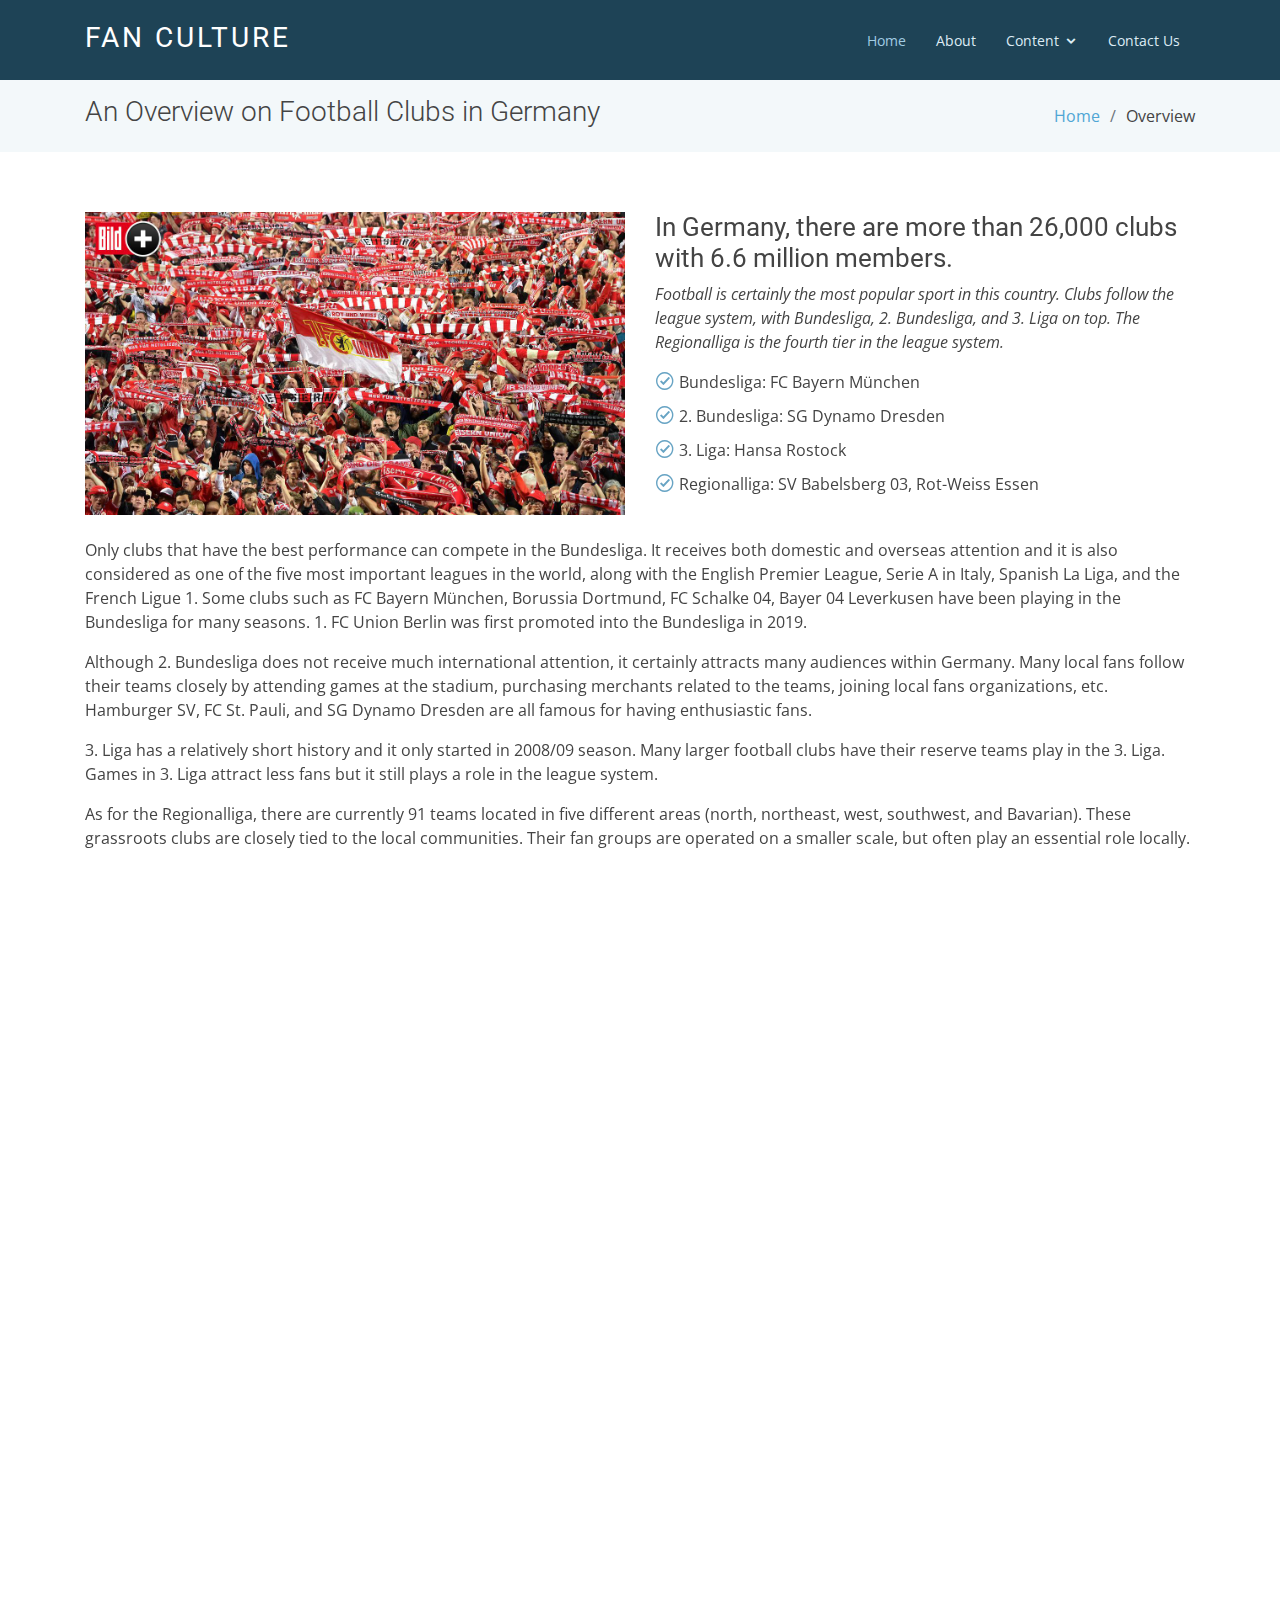
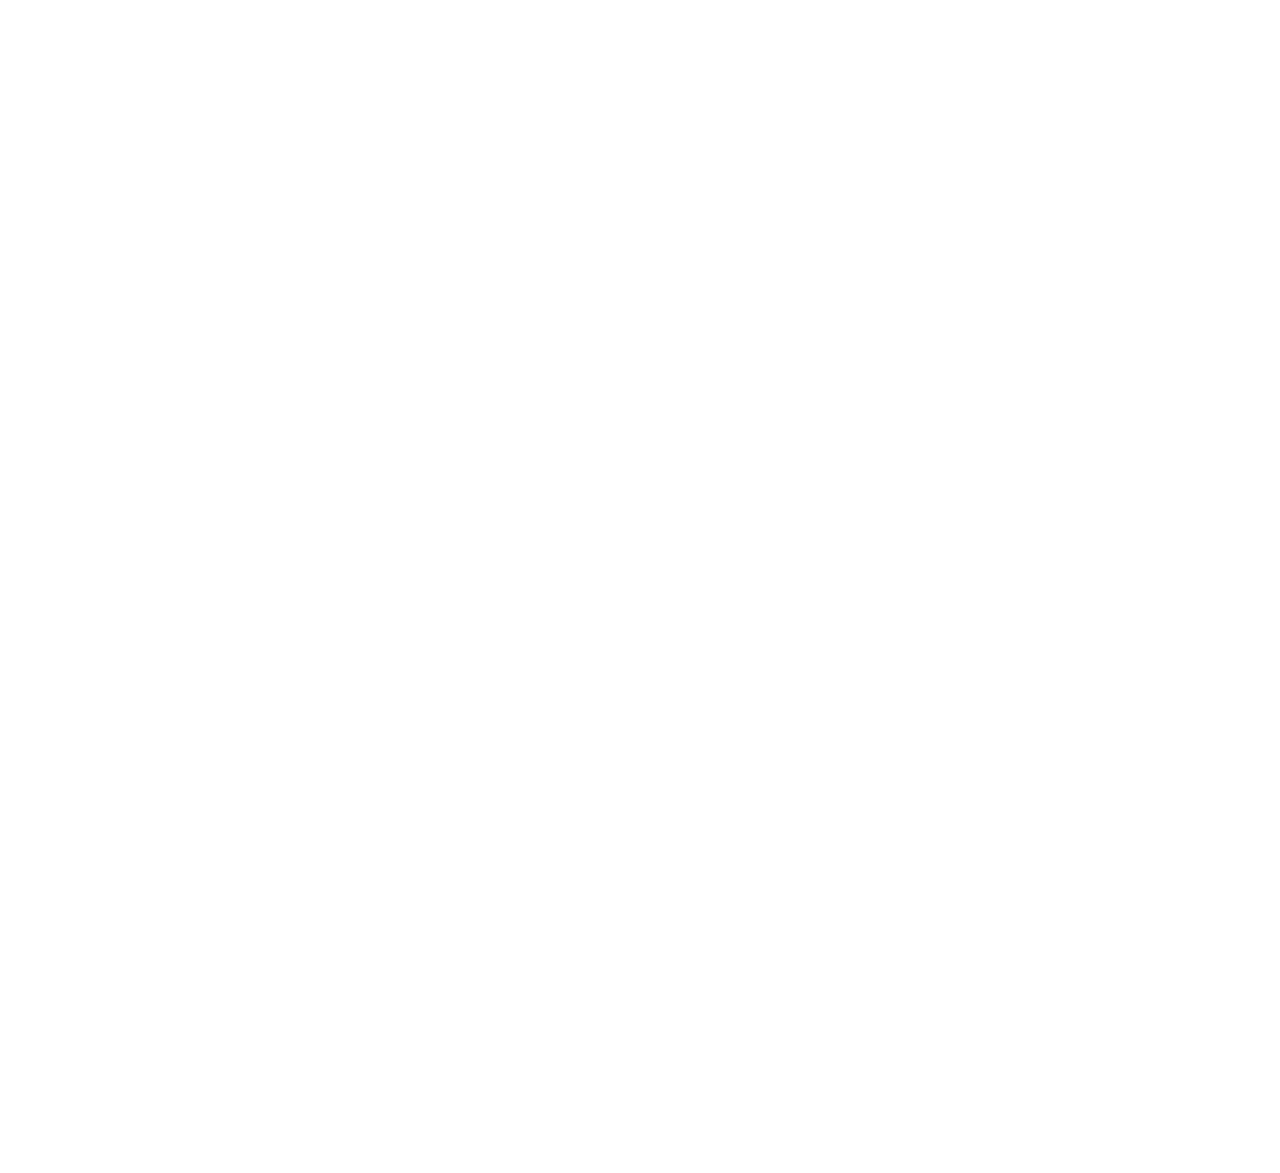
==== commit b69e180f: "change footer" ====
--- a/about.html
+++ b/about.html
@@ -278,68 +278,28 @@
   <!-- ======= Footer ======= -->
   <footer id="footer" data-aos="fade-up" data-aos-easing="ease-in-out" data-aos-duration="500">
 
-    <div class="footer-newsletter">
+    <div class="footer-top">
       <div class="container">
         <div class="row">
-          <div class="col-lg-6">
-            <h4>Our Newsletter</h4>
-            <p>Tamen quem nulla quae legam multos aute sint culpa legam noster magna</p>
-          </div>
-          <div class="col-lg-6">
-            <form action="" method="post">
-              <input type="email" name="email"><input type="submit" value="Subscribe">
-            </form>
-          </div>
-        </div>
-      </div>
-    </div>
-
-    <div class="footer-top">
-      <div class="container">
-        <div class="row">
-
-          <div class="col-lg-3 col-md-6 footer-links">
-            <h4>Useful Links</h4>
-            <ul>
-              <li><i class="bx bx-chevron-right"></i> <a href="#">Home</a></li>
-              <li><i class="bx bx-chevron-right"></i> <a href="#">About us</a></li>
-              <li><i class="bx bx-chevron-right"></i> <a href="#">Services</a></li>
-              <li><i class="bx bx-chevron-right"></i> <a href="#">Terms of service</a></li>
-              <li><i class="bx bx-chevron-right"></i> <a href="#">Privacy policy</a></li>
-            </ul>
-          </div>
-
-          <div class="col-lg-3 col-md-6 footer-links">
-            <h4>Our Services</h4>
-            <ul>
-              <li><i class="bx bx-chevron-right"></i> <a href="#">Web Design</a></li>
-              <li><i class="bx bx-chevron-right"></i> <a href="#">Web Development</a></li>
-              <li><i class="bx bx-chevron-right"></i> <a href="#">Product Management</a></li>
-              <li><i class="bx bx-chevron-right"></i> <a href="#">Marketing</a></li>
-              <li><i class="bx bx-chevron-right"></i> <a href="#">Graphic Design</a></li>
-            </ul>
-          </div>
 
           <div class="col-lg-3 col-md-6 footer-contact">
-            <h4>Contact Us</h4>
-            <p>
-              A108 Adam Street <br>
-              New York, NY 535022<br>
+            <h4>Contact Me</h4>
+            <p>
+              B-320 Wells Hall, 619 Red Cedar Road<br>
+              East Lansing, MI 48824<br>
               United States <br><br>
-              <strong>Phone:</strong> +1 5589 55488 55<br>
-              <strong>Email:</strong> info@example.com<br>
+              <strong>Phone:</strong> +517 884 4238<br>
+              <strong>Email:</strong> koutiany@msu.edu<br>
             </p>
 
           </div>
 
           <div class="col-lg-3 col-md-6 footer-info">
-            <h3>About Moderna</h3>
-            <p>Cras fermentum odio eu feugiat lide par naso tierra. Justo eget nada terra videa magna derita valies darta donna mare fermentum iaculis eu non diam phasellus.</p>
+            <h3>About this Project</h3>
+            <p>This project is sponsored by the Cultural Heritage Fellowship (CHI) at Michigan State University. All data are extracted from public sources. Please contact me through email, phone, and social media if you have any questions.</p>
             <div class="social-links mt-3">
-              <a href="#" class="twitter"><i class="bx bxl-twitter"></i></a>
-              <a href="#" class="facebook"><i class="bx bxl-facebook"></i></a>
-              <a href="#" class="instagram"><i class="bx bxl-instagram"></i></a>
-              <a href="#" class="linkedin"><i class="bx bxl-linkedin"></i></a>
+              <a href="https://twitter.com/kou_tianyi" class="twitter"><i class="bx bxl-twitter"></i></a>
+              <a href="https://www.linkedin.com/in/tianyi-kou-2670646a/" class="linkedin"><i class="bx bxl-linkedin"></i></a>
             </div>
           </div>
 
@@ -377,7 +337,7 @@
 
   <!-- Template Main JS File -->
   <script src="assets/js/main.js"></script>
-
-</body>
-
-</html>
+  
+  </body>
+
+  </html>
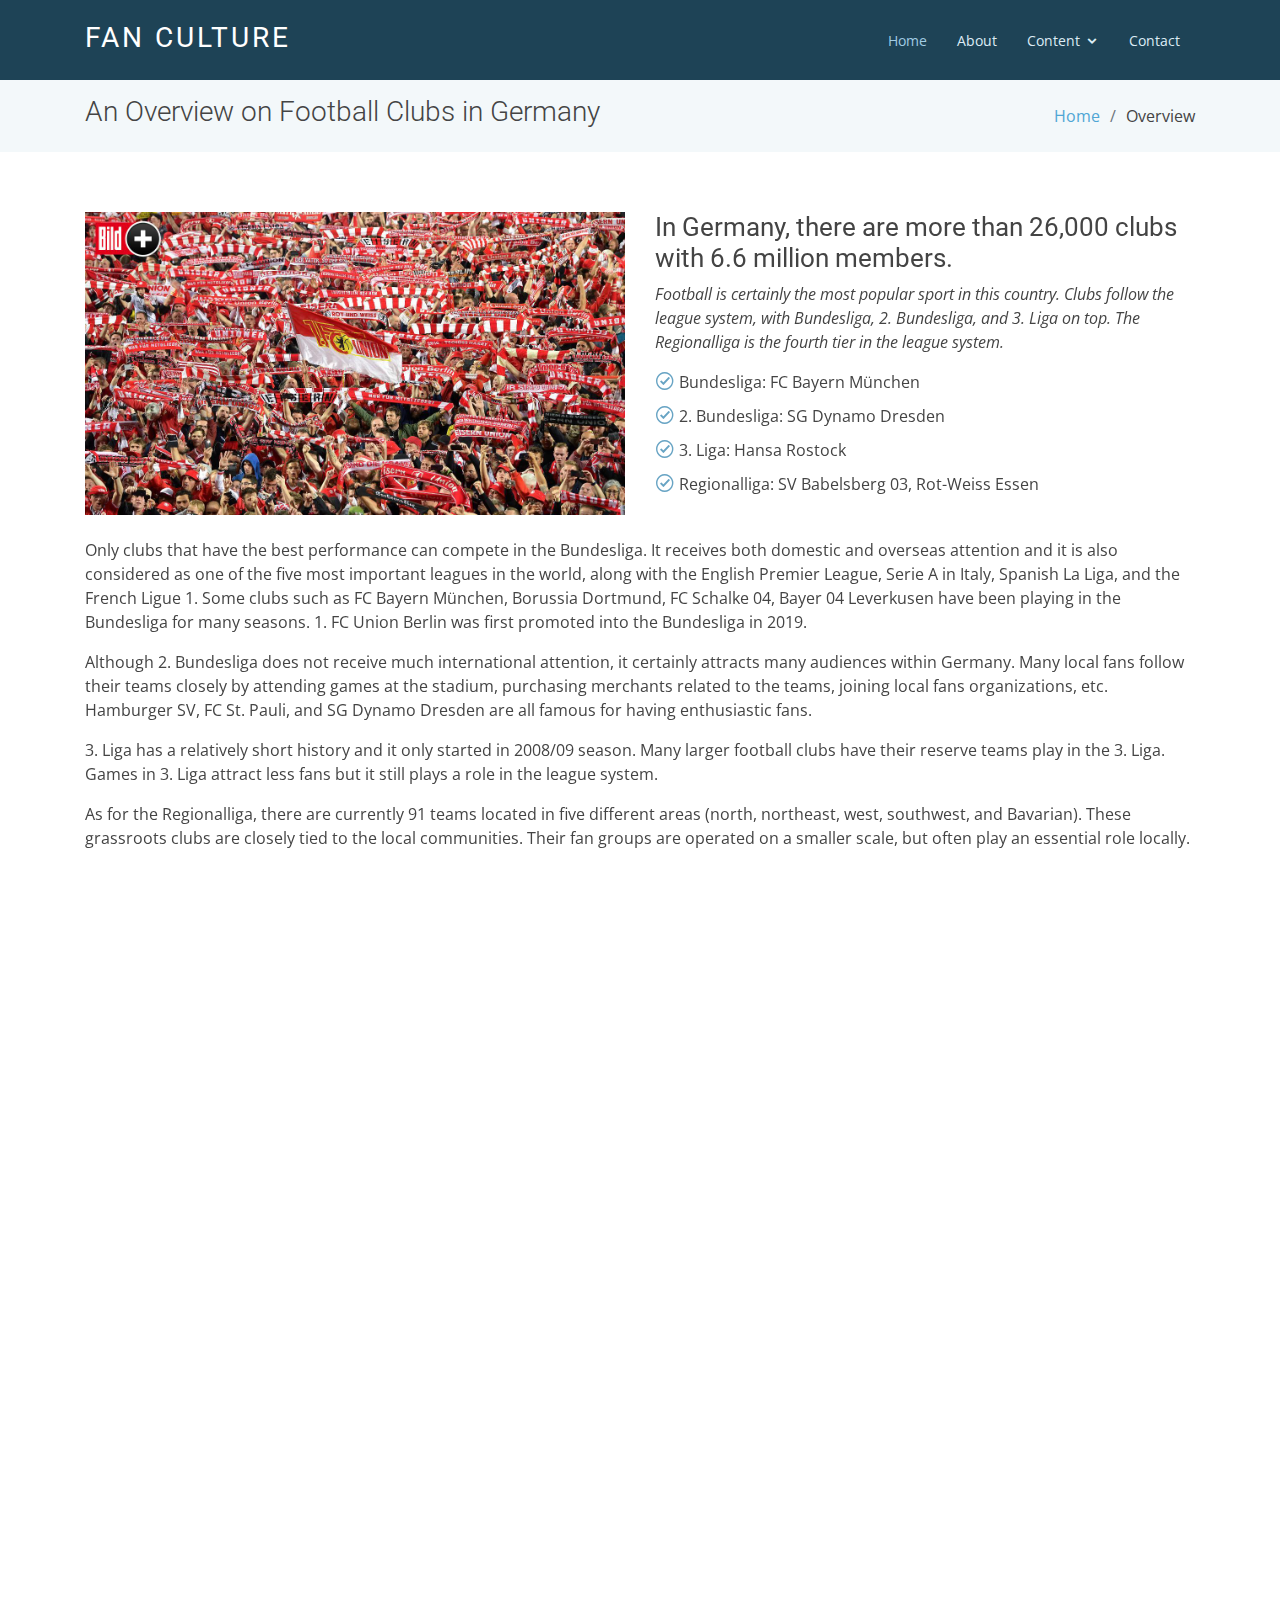
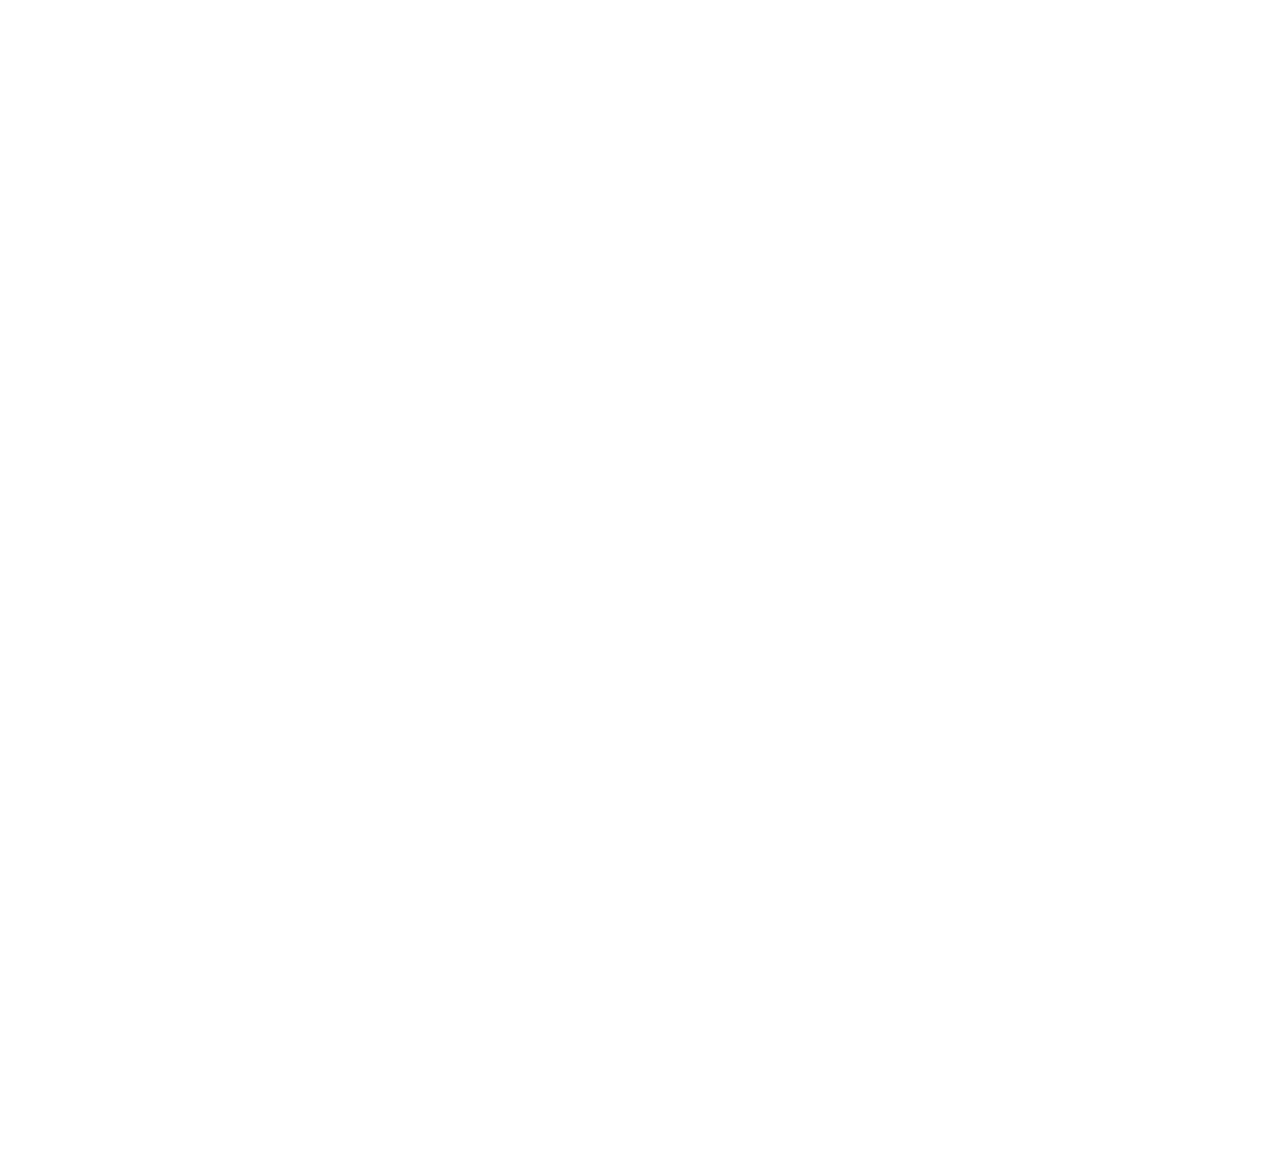
==== commit 8b0ffe17: "finalfornow" ====
--- a/about.html
+++ b/about.html
@@ -72,12 +72,10 @@
                     <li><a href="https://lzpd.polizei.nrw/sites/default/files/2019-10/ZIS-Jahresbericht%202018-2019.pdf" target="_blank"></a>Season 18/19</li>
                   </ul>
                 </li>
-              <li><a href="#">Drop Down 3</a></li>
-              <li><a href="#">Drop Down 4</a></li>
-              <li><a href="#">Drop Down 5</a></li>
+              <li><a href="#">Musics</a></li>
             </ul>
           </li>
-          <li><a href="contact.html">Contact Us</a></li>
+          <li><a href="contact.html">Contact</a></li>
         </ul>
       </nav><!-- .nav-menu -->
 
@@ -282,7 +280,7 @@
       <div class="container">
         <div class="row">
 
-          <div class="col-lg-3 col-md-6 footer-contact">
+          <div class="col-lg-6 col-md-12 footer-contact">
             <h4>Contact Me</h4>
             <p>
               B-320 Wells Hall, 619 Red Cedar Road<br>
@@ -294,7 +292,7 @@
 
           </div>
 
-          <div class="col-lg-3 col-md-6 footer-info">
+          <div class="col-lg-6 col-md-12 footer-info">
             <h3>About this Project</h3>
             <p>This project is sponsored by the Cultural Heritage Fellowship (CHI) at Michigan State University. All data are extracted from public sources. Please contact me through email, phone, and social media if you have any questions.</p>
             <div class="social-links mt-3">
@@ -337,7 +335,7 @@
 
   <!-- Template Main JS File -->
   <script src="assets/js/main.js"></script>
-  
+
   </body>
 
   </html>
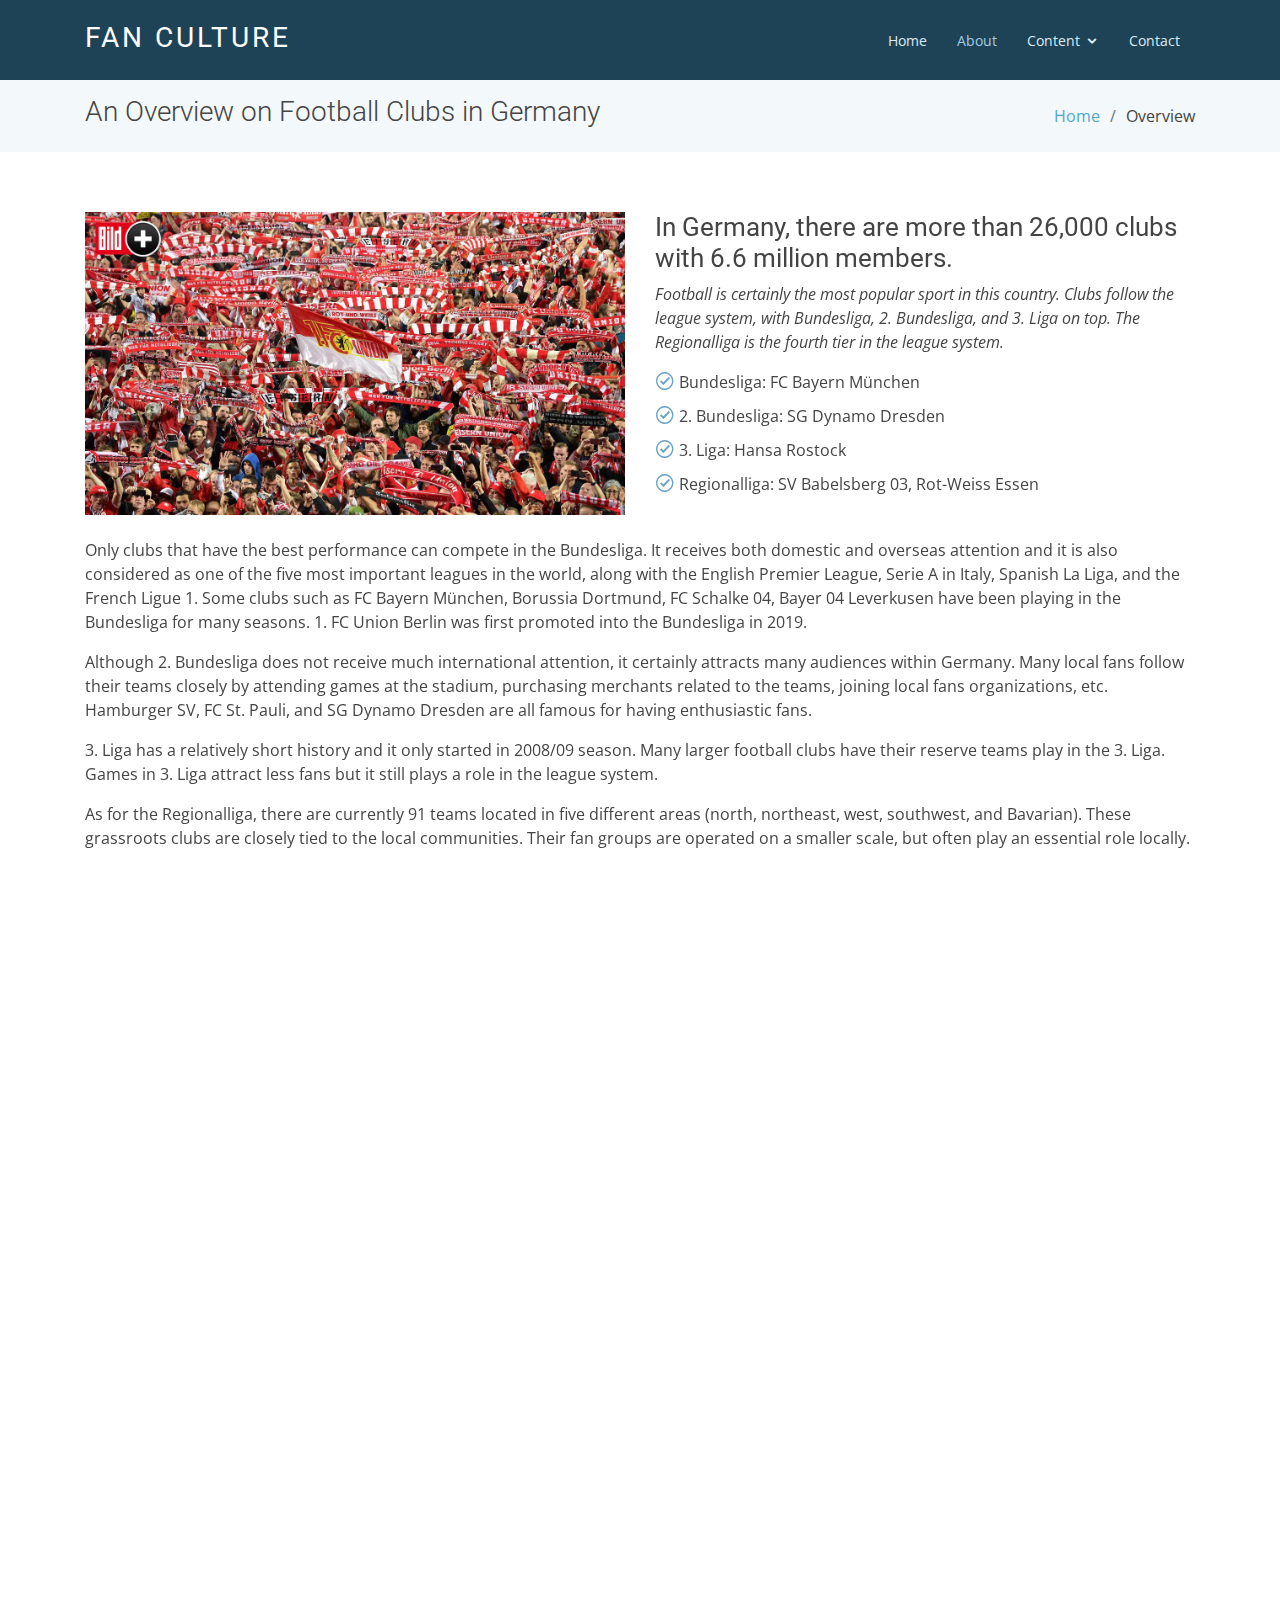
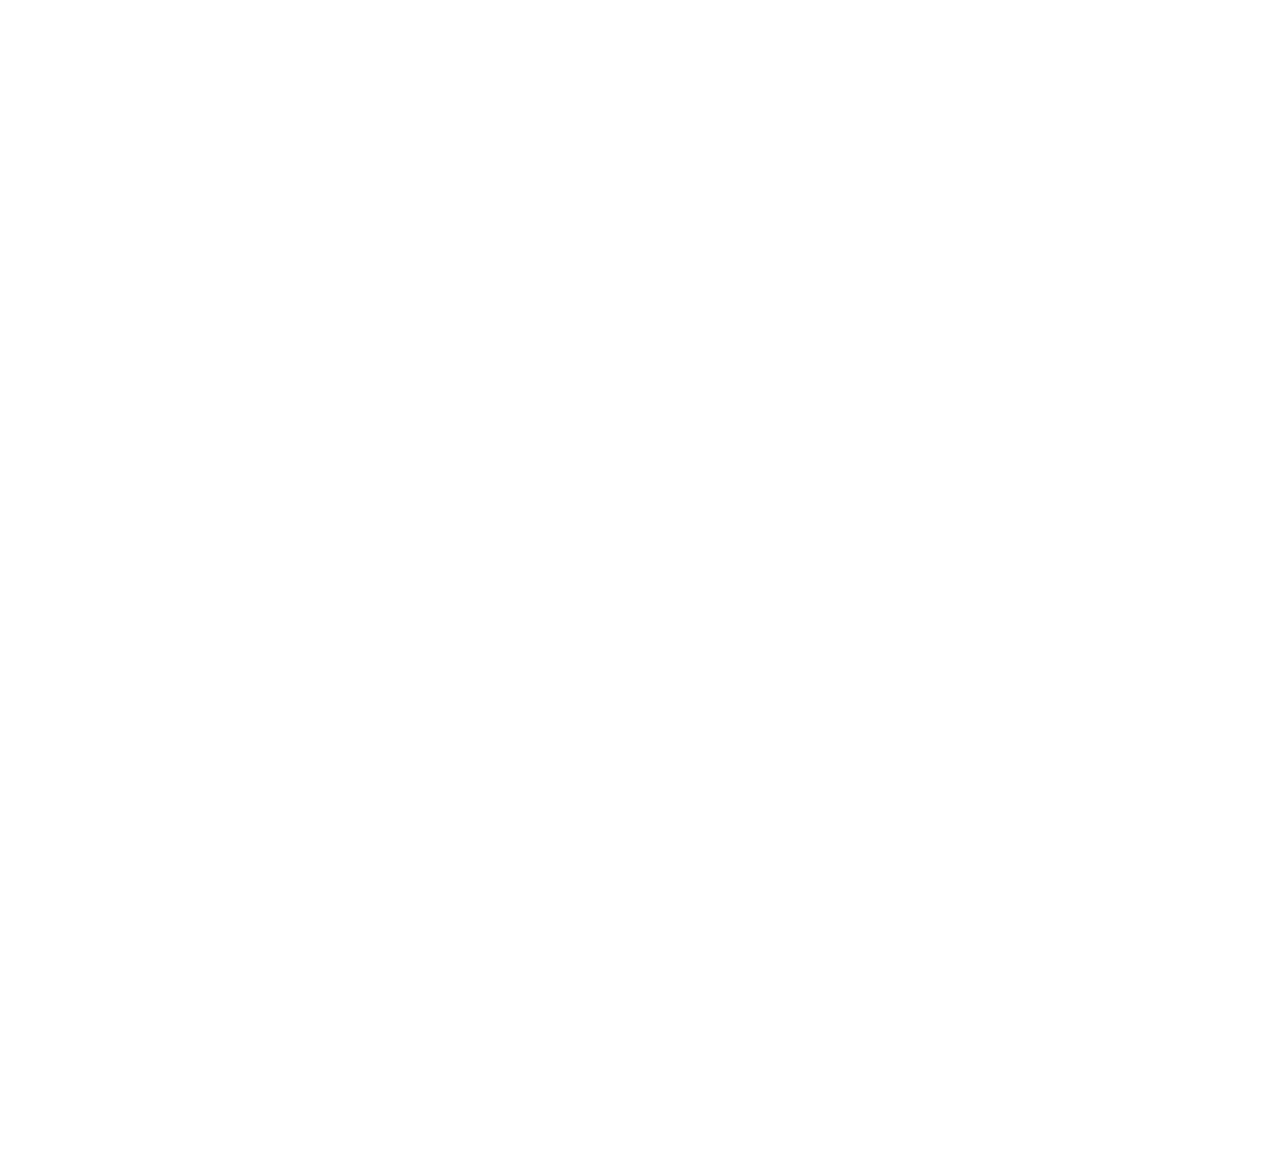
==== commit aeba1afe: "yay" ====
--- a/about.html
+++ b/about.html
@@ -50,8 +50,8 @@
 
       <nav class="nav-menu float-right d-none d-lg-block">
         <ul>
-          <li class="active"><a href="index.html">Home</a></li>
-          <li><a href="about.html">About</a></li>
+          <li><a href="index.html">Home</a></li>
+          <li class="active"><a href="about.html">About</a></li>
           <li class="drop-down"><a href="">Content</a>
             <ul>
                 <li><a href="dropdown1.html">Numbers</a></li>
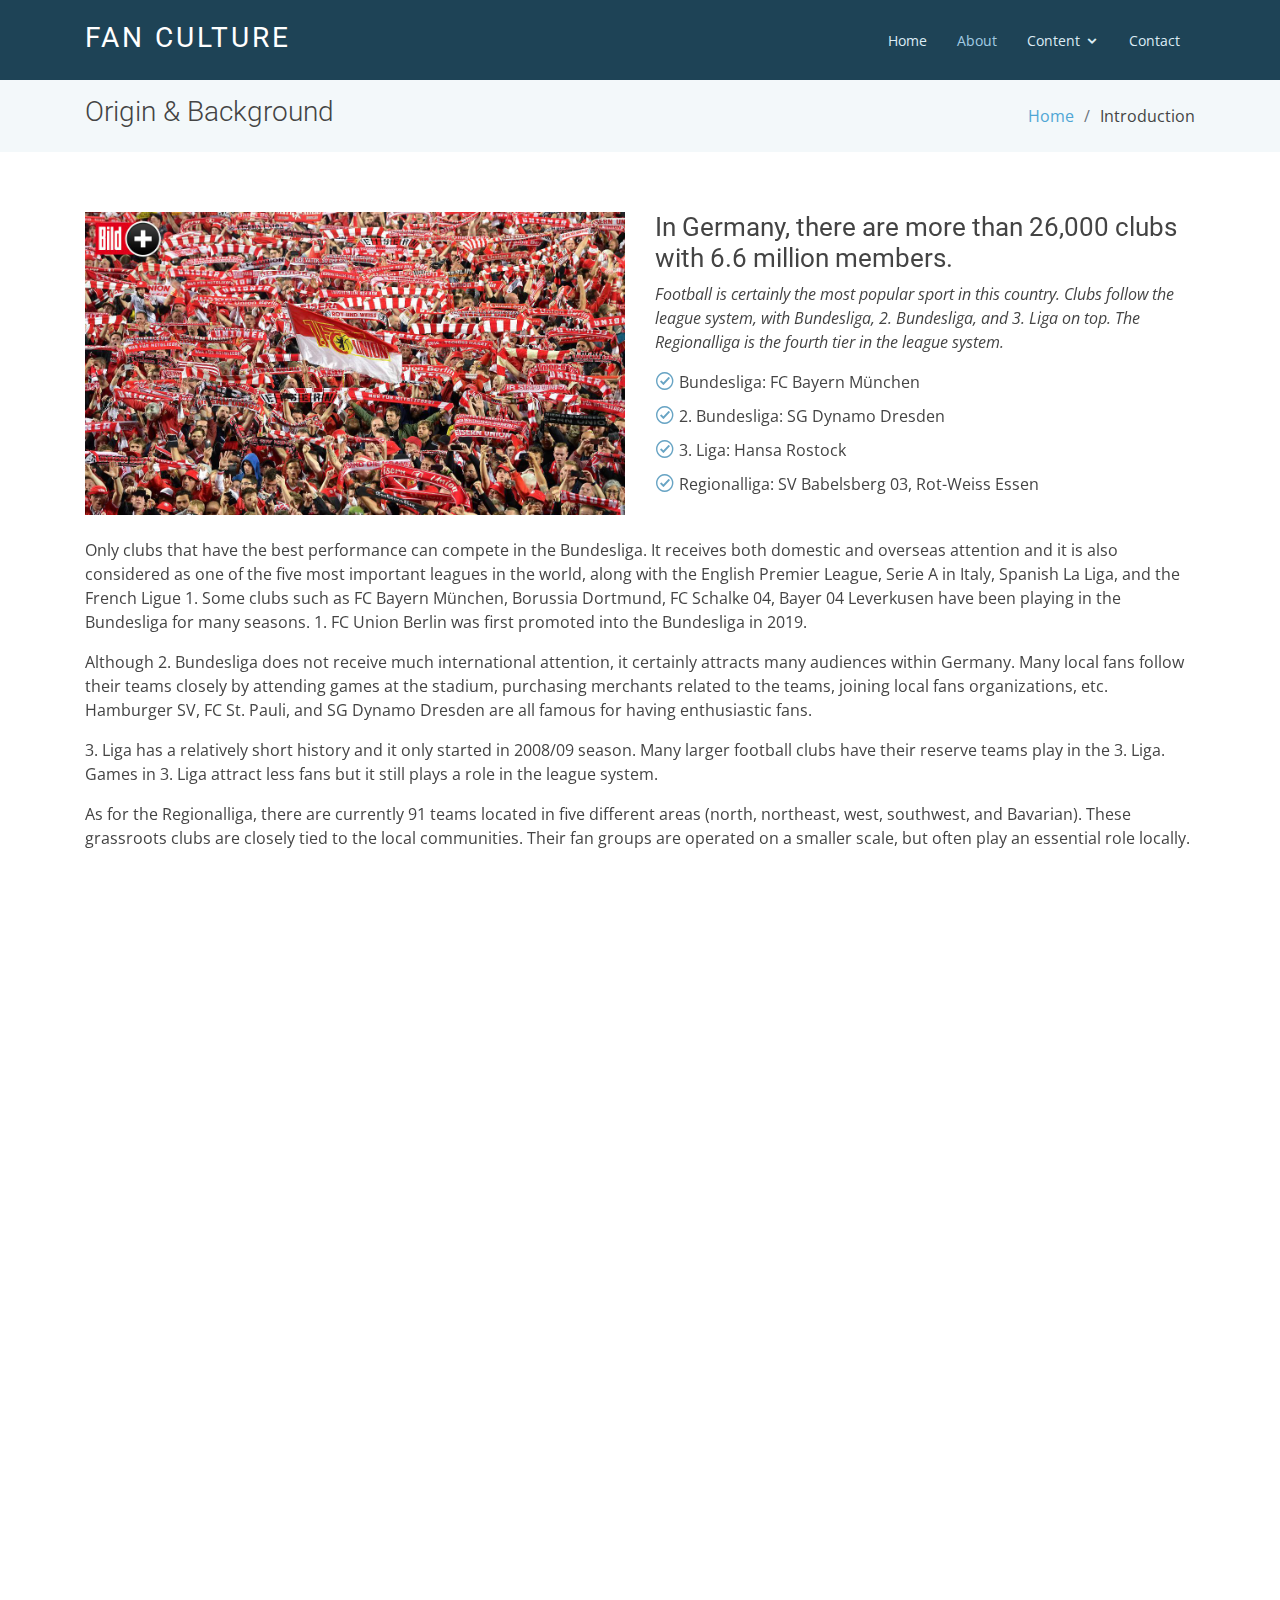
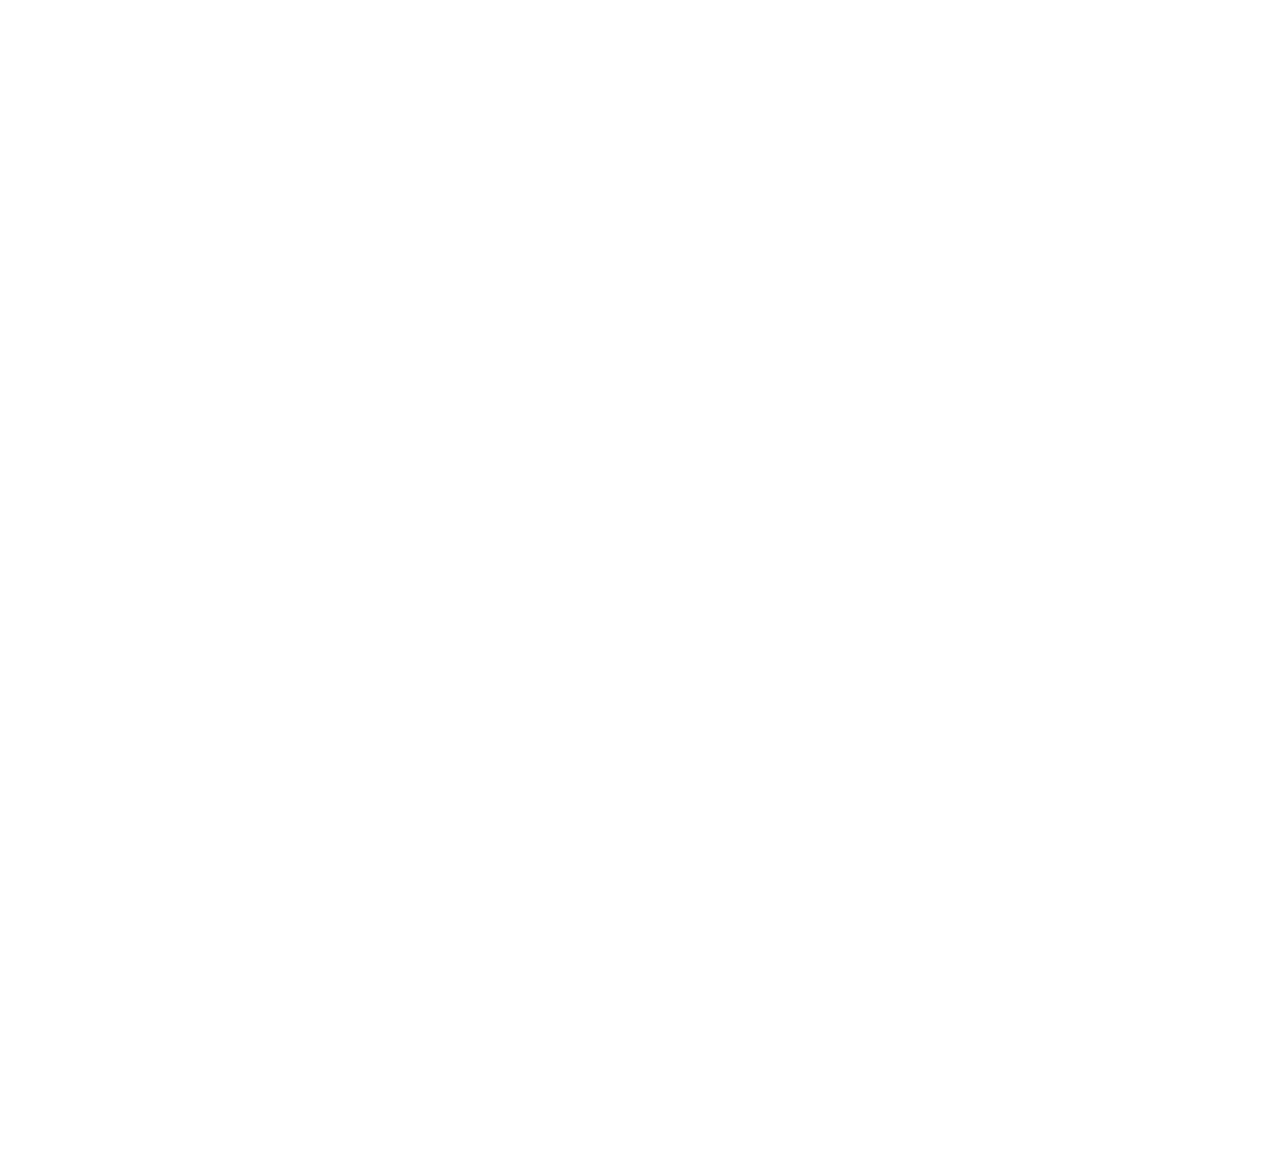
==== commit 2b49236c: "updates" ====
--- a/about.html
+++ b/about.html
@@ -54,6 +54,7 @@
           <li class="active"><a href="about.html">About</a></li>
           <li class="drop-down"><a href="">Content</a>
             <ul>
+                <li><a href="dropdown0.html">Overview</a></li>
                 <li><a href="dropdown1.html">Numbers</a></li>
                 <li class="drop-down"><a href="#">Data</a>
                   <ul>
@@ -72,7 +73,7 @@
                     <li><a href="https://lzpd.polizei.nrw/sites/default/files/2019-10/ZIS-Jahresbericht%202018-2019.pdf" target="_blank"></a>Season 18/19</li>
                   </ul>
                 </li>
-              <li><a href="#">Musics</a></li>
+              <li><a href="dropdown2.html">Music</a></li>
             </ul>
           </li>
           <li><a href="contact.html">Contact</a></li>
@@ -89,10 +90,10 @@
       <div class="container">
 
         <div class="d-flex justify-content-between align-items-center">
-          <h2>An Overview on Football Clubs in Germany</h2>
+          <h2>Origin & Background</h2>
           <ol>
             <li><a href="index.html">Home</a></li>
-            <li>Overview</li>
+            <li>Introduction</li>
           </ol>
         </div>
 
